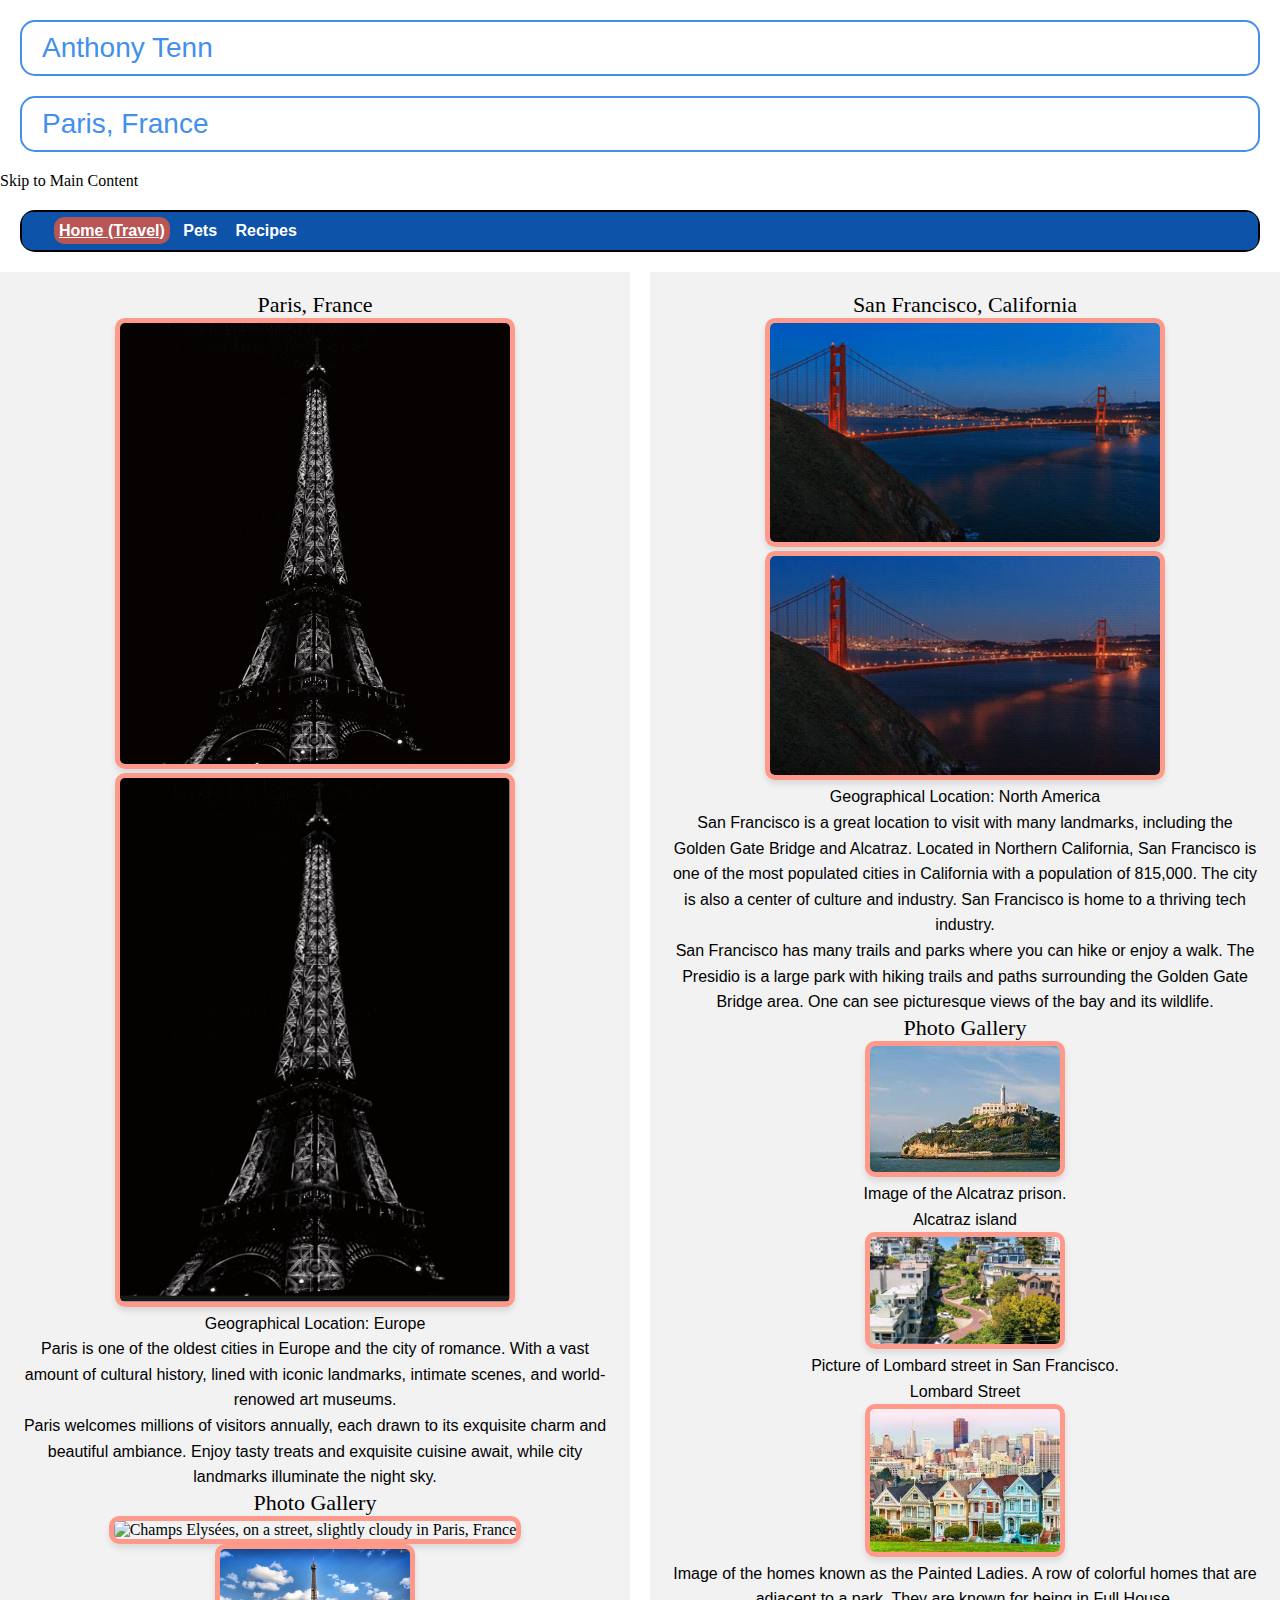
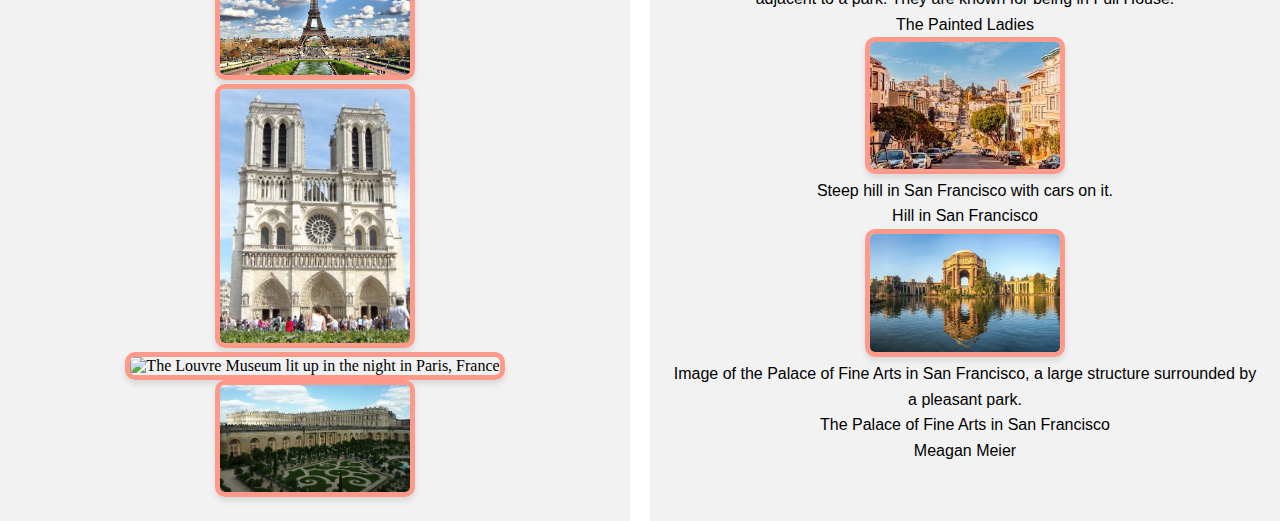
==== index.html @ 6614b9c8 "Update index.html" ====
<!DOCTYPE html>
<html lang="en">

<head>
    <meta charset="UTF-8">
    <meta http-equiv="X-UA-Compatible" content="IE=edge">
    <meta name="viewport" content="width=device-width, initial-scale=1.0">
    <title>Document</title>
    <link rel="stylesheet" href="css/reset.css">
    <link rel="stylesheet" href="css/style.css">
</head>

<body>
    <main>

        <h1>Anthony Tenn</h1>
        <h1>Paris, France</h1>
        <a href="#main" class="skip-link">Skip to Main Content</a>

        <nav>
            <div class="button-container">
                <a href="index.html" class="current">Home (Travel)</a>
                <a href="pets.html">Pets</a>
                <a href="recipes.html">Recipes</a>
            </div>
        </nav>

        <div id="main">
            <div class="grid-container">
                <div class="grid-item">
                    <h2>Paris, France</h2>
                    <img class="gif-image" src="images/paris_La_Tour_Eiffel.gif" alt="The Eiffel Tower" width="400">
                    <img id="paris_nonjif_correct2" src="images/paris_nonjif_correct2.png" alt="The Eiffel Tower nonjif"
                        width="400">
                    <p>Geographical Location: Europe</p>
                    <p>Paris is one of the oldest cities in Europe and the city of romance. With a vast amount of
                        cultural
                        history,
                        lined with iconic landmarks, intimate scenes, and world-renowed art museums.</p>
                    <p> Paris welcomes millions of visitors annually, each drawn to its exquisite charm and beautiful
                        ambiance.
                        Enjoy tasty treats and exquisite cuisine await, while city landmarks illuminate the night sky.
                    </p>

                    <h3>Photo Gallery</h3>
                    <div>
                        <img id="paris_champs_elysees" src="images/paris_champs_elysees.jpg"
                            alt="Champs Elysées, on a street, slightly cloudy in Paris, France" width="200">
                    </div>

                    <div>
                        <img id="paris_eiffel_tower" src="images/paris_eiffel_tower.jpeg"
                            alt="Eiffel tower in front of a clear blue sky, taller structure in Paris, France"
                            width="200">
                    </div>


                    <div>
                        <img id="paris_notre_dame" src="images/paris_notre_dame.jpg"
                            alt="Notre Dame Cathedral with people viewing it in front of a lightly cloudy sky in Paris, France"
                            width="200">
                    </div>


                    <div>
                        <img id="paris_louvre_gallery" src="images/paris_louvre_gallery.jpg"
                            alt="The Louvre Museum lit up in the night in Paris, France" width="200">
                    </div>


                    <div>
                        <img id="paris_palace_of_versailles" src="images/paris_palace_of_versailles.jpg"
                            alt=" Palace of Versailles with gardens in front of it on a lightly cloudy day in Paris, France"
                            width="200">
                    </div>


                </div>
                <!-- San Francisco, California -->
                <div class="grid-item">

                    <h2>San Francisco, California</h2>
                    <img class="gif-image" src="images/San_Francisco_bridge.gif" alt="Golden Gate Bridge" width="400">
                    <img src="images/San_Francisco_bridge.jpeg" alt="Golden Gate Bridge nonjif" width="400">
                    <p><strong>Geographical Location:</strong> North America</p>
                    <p>San Francisco is a great location to visit with many landmarks, including the Golden Gate Bridge
                        and
                        Alcatraz. Located in Northern California, San Francisco is one of the most populated cities in
                        California with a population of 815,000. The city is also a center of culture and industry. San
                        Francisco is home to a thriving tech industry.</p>
                    <p>San Francisco has many trails and parks where you can hike or enjoy a walk. The Presidio is a
                        large
                        park
                        with hiking trails and paths surrounding the Golden Gate Bridge area. One can see picturesque
                        views
                        of
                        the bay and its wildlife.</p>

                    <h3>Photo Gallery</h3>
                    <img src="images/San_Francisco_Alcatraz.jpeg" alt="Alcatraz Island" width="200">
                    <p>Image of the Alcatraz prison.<br>Alcatraz island</p>

                    <img src="images/San_Francisco_Lombard.jpeg" alt="Lombard Street" width="200">
                    <p>Picture of Lombard street in San Francisco.<br>Lombard Street</p>

                    <img src="images/San_Francisco_painted_ladies.jpeg" alt="Painted Ladies" width="200">
                    <p>Image of the homes known as the Painted Ladies. A row of colorful homes that are adjacent to a
                        park.
                        They
                        are known for being in Full House.<br>The Painted Ladies</p>

                    <img src="images/San_Francisco_street.jpeg" alt="Steep Hill" width="200">
                    <p>Steep hill in San Francisco with cars on it.<br>Hill in San Francisco</p>

                    <img src="images/San_Francisco_palace.jpeg" alt="Palace of Fine Arts" width="200">
                    <p>Image of the Palace of Fine Arts in San Francisco, a large structure surrounded by a pleasant
                        park.<br>The Palace of Fine Arts in San Francisco</p>

                    <p>Meagan Meier</p>
                </div>

            </div>
        </div>
    </main>
</body>

</html>
---- css/style.css ----
.skip-link {
 
    font-size: 16px;

}

@media screen and (max-width: 700px) {
    button {
        font-size: 14px;
    }

    .skip-link {
        display: none;
    }

}

@keyframes Pulsing {
    0% {
        transform: scale(1);
    }

    50% {
        transform: scale(1.1);
    }

    100% {
        transform: scale(1);
    }
}

h1 {
    font-family: Arial, Helvetica, sans-serif;
    font-size: 28px;
    color: #438fed;
    padding: 10px 20px;
    border: 2px solid #438fed;
    border-radius: 15px;
    margin: 20px 20px 20px 20px;
    transition: transform 0.3s, color 0.3s;
    animation: Pulsing 1s infinite;
}

@media (prefers-reduced-motion: reduce) {
    h1 {
        animation: none;
    }

    img.gif-image {
        display: none;
    }
}

h2,
h3 {
    font-size: 22px;
}

p {
    font-family: Arial, Helvetica, sans-serif;
    line-height: 1.6;
    font-family: Arial, Helvetica, sans-serif;
}

.button-container {
    font-family: Arial, Helvetica, sans-serif;
    background-color: #0d53a9;
    color: #fff;
    padding: 10px 30px;
    border-radius: 10px;
    font-weight: bold;

}

img {
    border: 5px solid #ff9a8b;
    border-radius: 10px;
    box-shadow: 0 4px 6px rgba(0, 0, 0, 0.1);
}

nav {
    border: 2px solid black;
    border-radius: 15px;
    margin: 20px 20px 20px 20px;

}

li {
    display: inline-block;
    margin-left: 50px;

}

nav a {
    border-color: rgb(255, 115, 0);
    padding: 5px;
    margin: 2px;
}


.current {
    background-color: #b85555;
    font-weight: bold;
    text-decoration: underline;
    border-radius: 10px;
}


.grid-container {
    display: grid;
    gap: 20px;
}


.grid-item {
    background-color: #f2f2f2;
    padding: 20px;
    text-align: center;
}


@media screen and (min-width: 701px) {

    .grid-container {
        grid-template-columns: repeat(2, 1fr);
    }

}
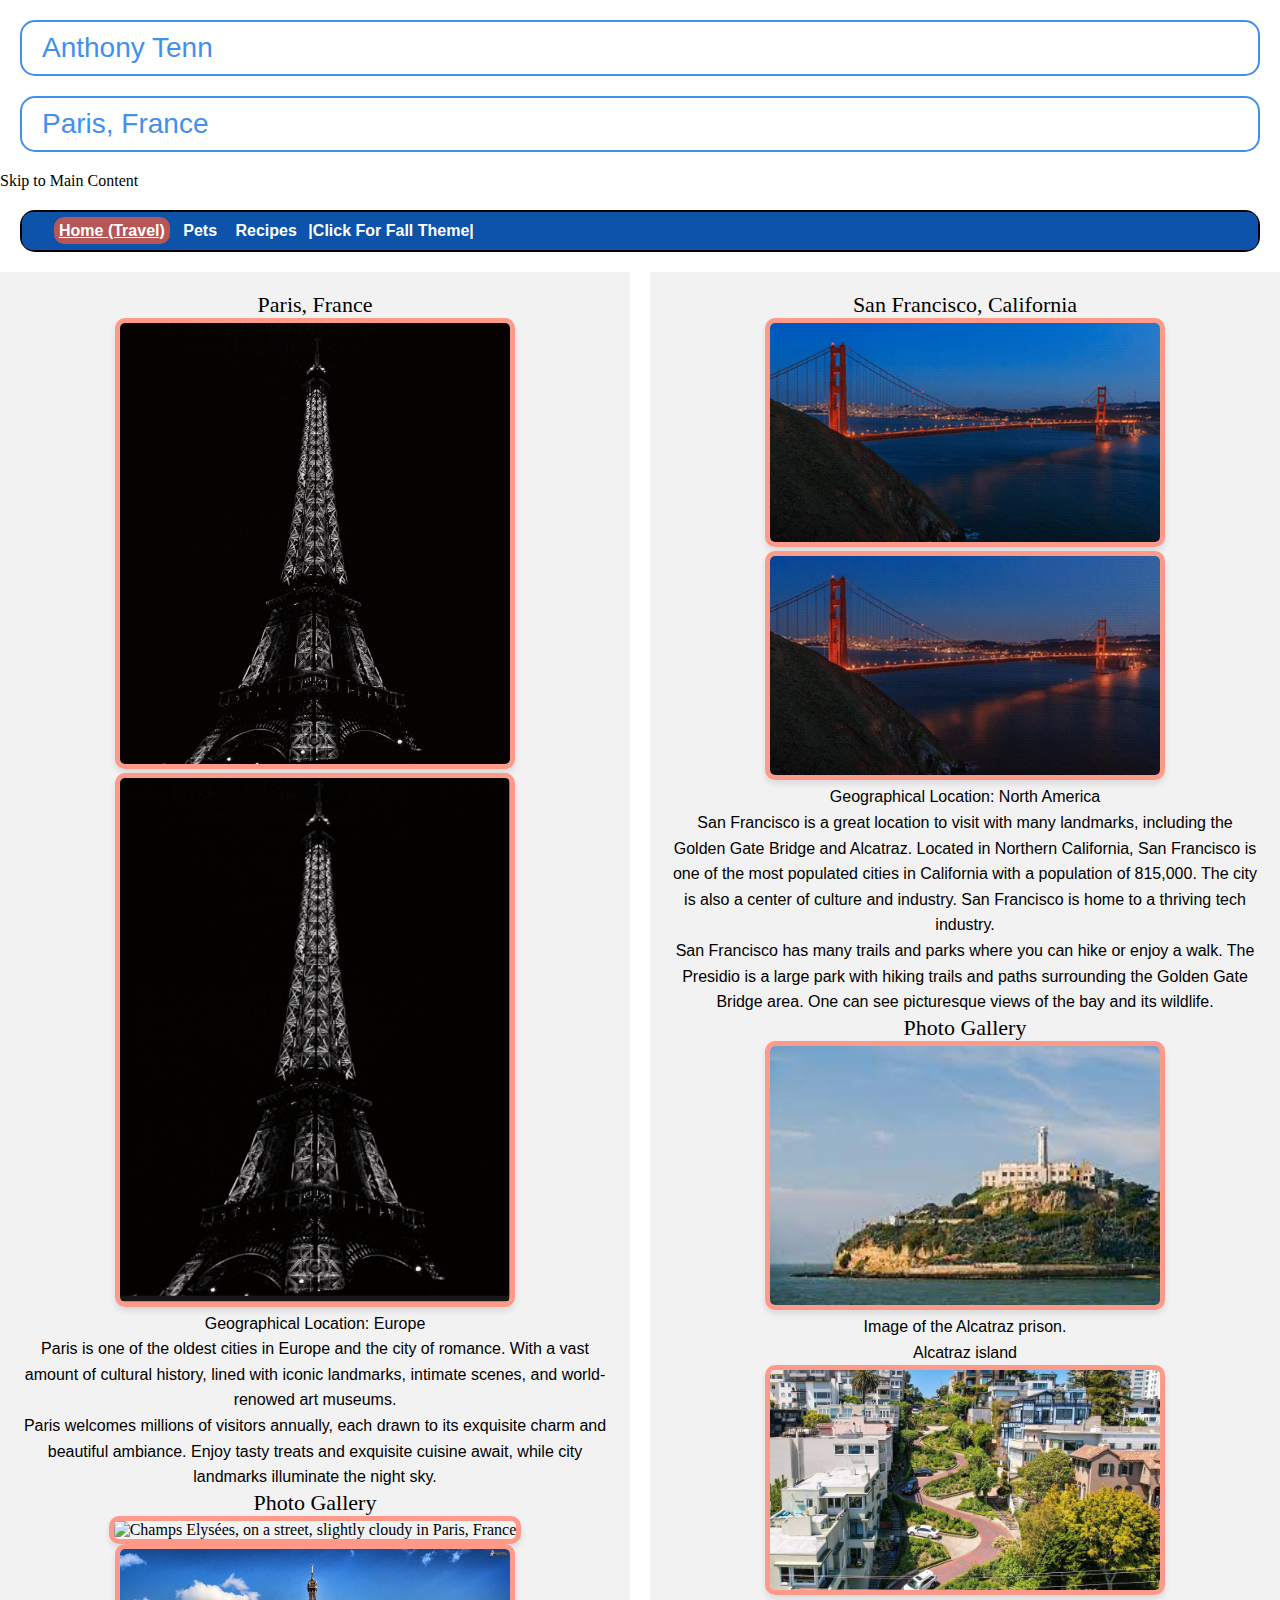
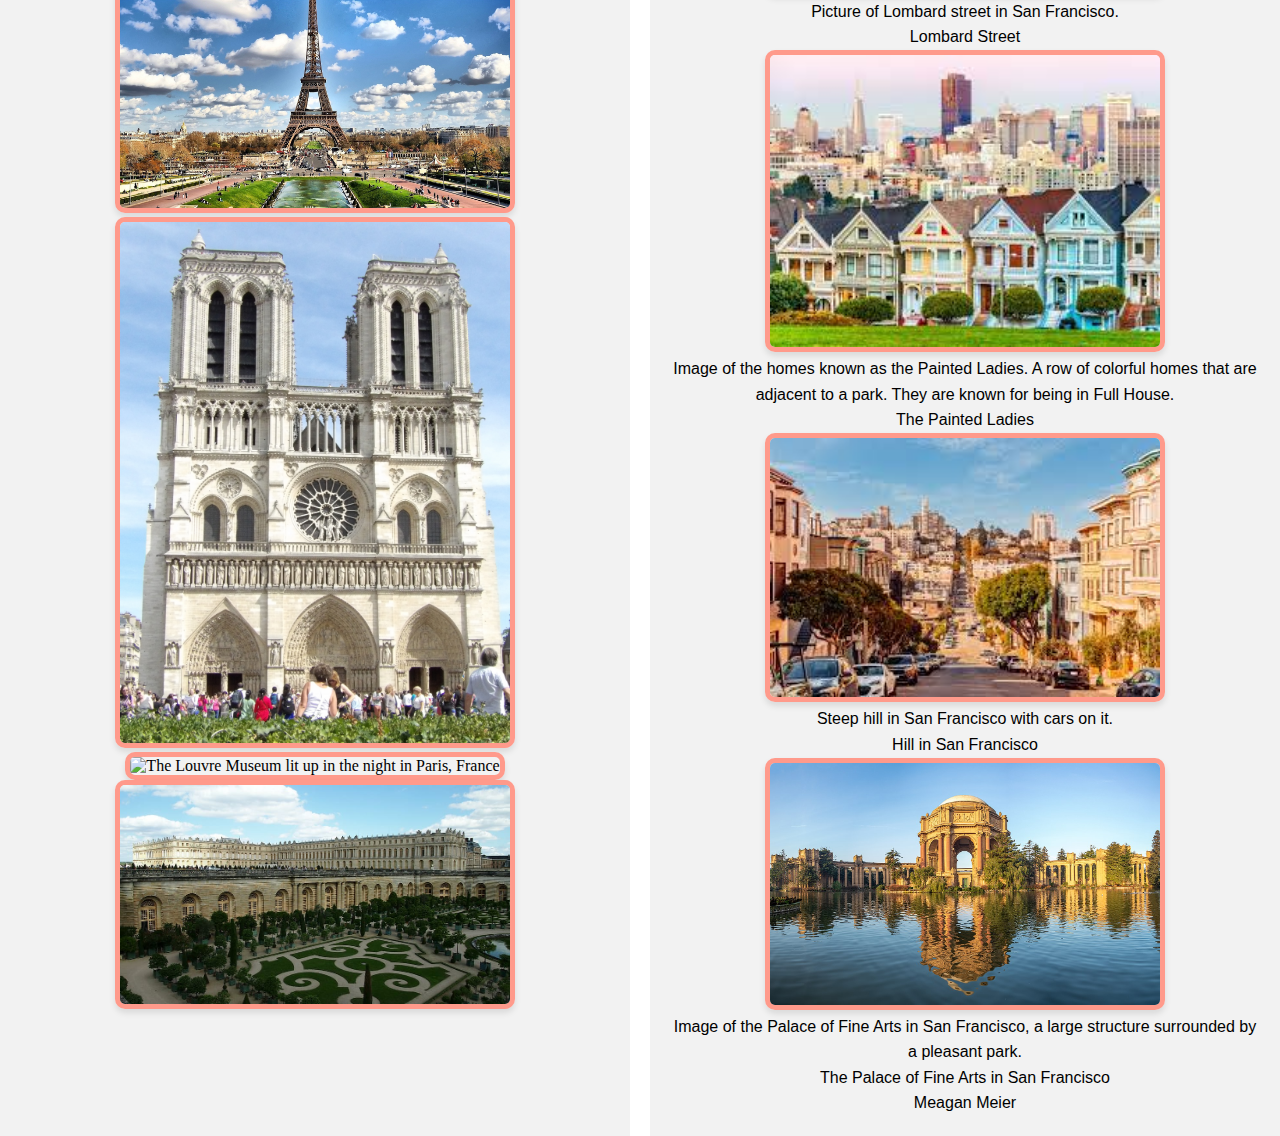
==== commit 751aaec5: "Update index.html" ====
--- a/index.html
+++ b/index.html
@@ -8,6 +8,7 @@
     <title>Document</title>
     <link rel="stylesheet" href="css/reset.css">
     <link rel="stylesheet" href="css/style.css">
+    <link rel="stylesheet" href="lightbox.css">
 </head>
 
 <body>
@@ -22,16 +23,28 @@
                 <a href="index.html" class="current">Home (Travel)</a>
                 <a href="pets.html">Pets</a>
                 <a href="recipes.html">Recipes</a>
+                <button id="colorButton">|Click For Fall Theme|</button>
+
             </div>
+
+
         </nav>
 
         <div id="main">
             <div class="grid-container">
                 <div class="grid-item">
+
                     <h2>Paris, France</h2>
-                    <img class="gif-image" src="images/paris_La_Tour_Eiffel.gif" alt="The Eiffel Tower" width="400">
-                    <img id="paris_nonjif_correct2" src="images/paris_nonjif_correct2.png" alt="The Eiffel Tower nonjif"
-                        width="400">
+                    <a href="images/paris_La_Tour_Eiffel.gif" data-lightbox="pics" data-title="The Eiffel Tower">
+                        <img class="gif-image" src="images/paris_La_Tour_Eiffel.gif" alt="The Eiffel Tower" width="400">
+                    </a>
+
+
+                    <a href="images/paris_nonjif_correct2.png" data-lightbox="pics"
+                        data-title="The Eiffel Tower Nonjif">
+                        <img id="paris_nonjif_correct2" src="images/paris_nonjif_correct2.png"
+                            alt="The Eiffel Tower Nonjif" width="400">
+                    </a>
                     <p>Geographical Location: Europe</p>
                     <p>Paris is one of the oldest cities in Europe and the city of romance. With a vast amount of
                         cultural
@@ -43,45 +56,66 @@
                     </p>
 
                     <h3>Photo Gallery</h3>
-                    <div>
+
+                    <a href="images/paris_champs_elysees.jpg" data-lightbox="pics"
+                        data-title="Champs Elysées, on a street, slightly cloudy in Paris, France">
                         <img id="paris_champs_elysees" src="images/paris_champs_elysees.jpg"
-                            alt="Champs Elysées, on a street, slightly cloudy in Paris, France" width="200">
-                    </div>
+                            alt="Champs Elysées, on a street, slightly cloudy in Paris, France" width="400">
+                    </a>
 
-                    <div>
+
+                    <a href="images/paris_eiffel_tower.jpeg" data-lightbox="pics"
+                        data-title="Eiffel tower in front of a clear blue sky, taller structure in Paris, France">
                         <img id="paris_eiffel_tower" src="images/paris_eiffel_tower.jpeg"
                             alt="Eiffel tower in front of a clear blue sky, taller structure in Paris, France"
-                            width="200">
-                    </div>
+                            width="400">
+                    </a>
 
 
-                    <div>
+
+
+                    <a href="images/paris_notre_dame.jpg" data-lightbox="pics"
+                        data-title="Notre Dame Cathedral with people viewing it in front of a lightly cloudy sky in Paris, France">
                         <img id="paris_notre_dame" src="images/paris_notre_dame.jpg"
                             alt="Notre Dame Cathedral with people viewing it in front of a lightly cloudy sky in Paris, France"
-                            width="200">
-                    </div>
+                            width="400">
+                    </a>
 
 
-                    <div>
-                        <img id="paris_louvre_gallery" src="images/paris_louvre_gallery.jpg"
-                            alt="The Louvre Museum lit up in the night in Paris, France" width="200">
-                    </div>
 
 
-                    <div>
+                    <a href="images/paris_louvre_gallery.jpg" data-lightbox="pics"
+                        data-title="The Louvre Museum lit up in the night in Paris, France">
+                        <img id="paris_louvre_gallery" src="images/paris_louvre_gallery.jpg"
+                            alt="The Louvre Museum lit up in the night in Paris, France" width="400">
+                    </a>
+
+
+
+
+                    <a href="images/paris_palace_of_versailles.jpg" data-lightbox="pics"
+                        data-title="Palace of Versailles with gardens in front of it on a lightly cloudy day in Paris, France">
                         <img id="paris_palace_of_versailles" src="images/paris_palace_of_versailles.jpg"
                             alt=" Palace of Versailles with gardens in front of it on a lightly cloudy day in Paris, France"
-                            width="200">
-                    </div>
-
+                            width="400">
+                    </a>
 
                 </div>
                 <!-- San Francisco, California -->
                 <div class="grid-item">
 
                     <h2>San Francisco, California</h2>
-                    <img class="gif-image" src="images/San_Francisco_bridge.gif" alt="Golden Gate Bridge" width="400">
-                    <img src="images/San_Francisco_bridge.jpeg" alt="Golden Gate Bridge nonjif" width="400">
+
+                    <a href="images/San_Francisco_bridge.gif" data-lightbox="pics" data-title="Golden Gate Bridge">
+                        <img class="gif-image" src="images/San_Francisco_bridge.gif" alt="Golden Gate Bridge"
+                            width="400">
+                    </a>
+
+
+                    <a href="images/San_Francisco_bridge.jpeg" data-lightbox="pics"
+                        data-title="Golden Gate Bridge nonjif">
+                        <img src="images/San_Francisco_bridge.jpeg" alt="Golden Gate Bridge nonjif" width="400">
+                    </a>
                     <p><strong>Geographical Location:</strong> North America</p>
                     <p>San Francisco is a great location to visit with many landmarks, including the Golden Gate Bridge
                         and
@@ -97,22 +131,38 @@
                         the bay and its wildlife.</p>
 
                     <h3>Photo Gallery</h3>
-                    <img src="images/San_Francisco_Alcatraz.jpeg" alt="Alcatraz Island" width="200">
+
+
+                    <a href="images/San_Francisco_Alcatraz.jpeg" data-lightbox="pics" data-title="Alcatraz Island">
+                        <img src="images/San_Francisco_Alcatraz.jpeg" alt="Alcatraz Island" width="400">
+                    </a>
+
                     <p>Image of the Alcatraz prison.<br>Alcatraz island</p>
 
-                    <img src="images/San_Francisco_Lombard.jpeg" alt="Lombard Street" width="200">
+
+                    <a href="images/San_Francisco_Lombard.jpeg" data-lightbox="pics" data-title="Lombard Street">
+                        <img src="images/San_Francisco_Lombard.jpeg" alt="Lombard Street" width="400">
+                    </a>
                     <p>Picture of Lombard street in San Francisco.<br>Lombard Street</p>
 
-                    <img src="images/San_Francisco_painted_ladies.jpeg" alt="Painted Ladies" width="200">
+                    <a href="images/San_Francisco_painted_ladies.jpeg" data-lightbox="pics" data-title="Painted Ladies">
+                        <img src="images/San_Francisco_painted_ladies.jpeg" alt="Painted Ladies" width="400">
+                    </a>
                     <p>Image of the homes known as the Painted Ladies. A row of colorful homes that are adjacent to a
                         park.
                         They
                         are known for being in Full House.<br>The Painted Ladies</p>
 
-                    <img src="images/San_Francisco_street.jpeg" alt="Steep Hill" width="200">
+                    <a href="images/San_Francisco_street.jpeg" data-lightbox="pics" data-title="Steep Hill">
+                        <img src="images/San_Francisco_street.jpeg" alt="Steep Hill" width="400">
+                    </a>
+
                     <p>Steep hill in San Francisco with cars on it.<br>Hill in San Francisco</p>
 
-                    <img src="images/San_Francisco_palace.jpeg" alt="Palace of Fine Arts" width="200">
+                    <a href="images/San_Francisco_palace.jpeg" data-lightbox="pics" data-title="Palace of Fine Arts">
+                        <img src="images/San_Francisco_palace.jpeg" alt="Palace of Fine Arts" width="400">
+                    </a>
+
                     <p>Image of the Palace of Fine Arts in San Francisco, a large structure surrounded by a pleasant
                         park.<br>The Palace of Fine Arts in San Francisco</p>
 
@@ -122,6 +172,9 @@
             </div>
         </div>
     </main>
+    <script src="lightbox-plus-jquery.js"></script>
+    <script src="gallery.js"></script>
+
 </body>
 
 </html>
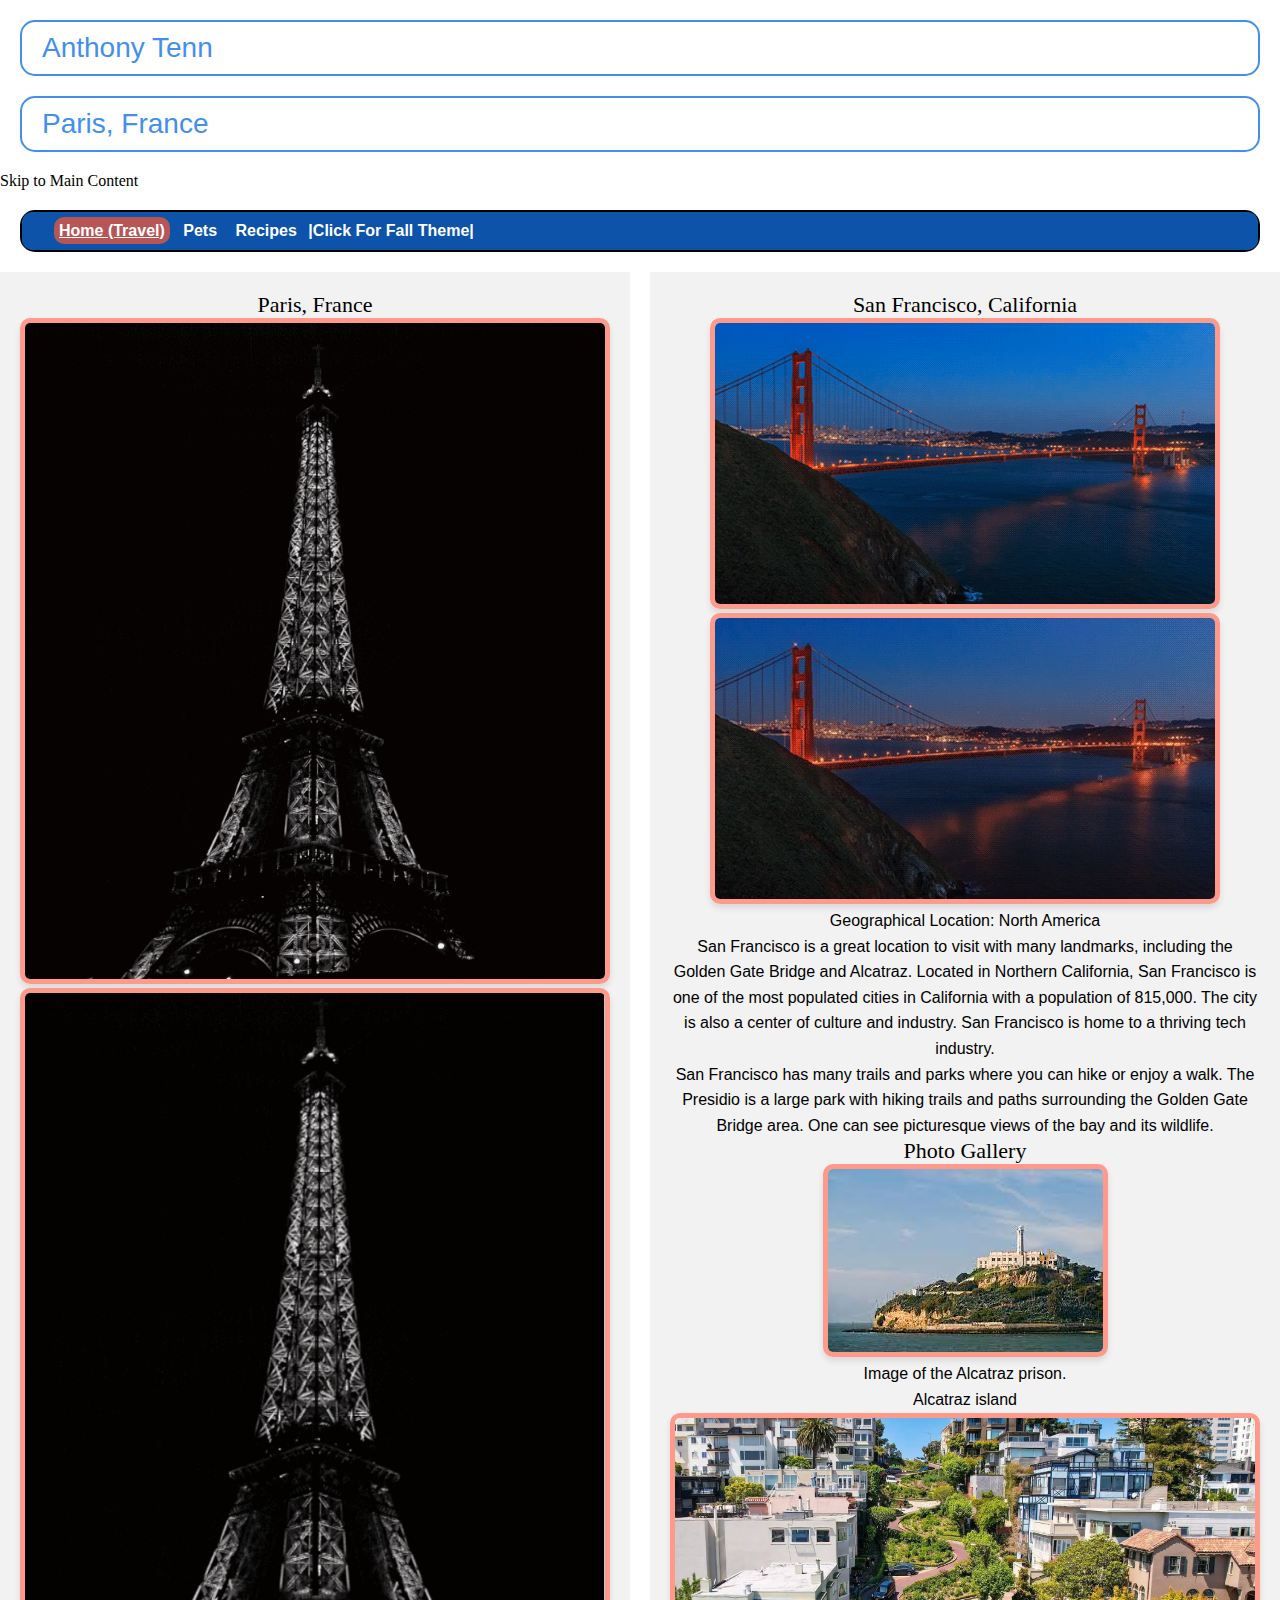
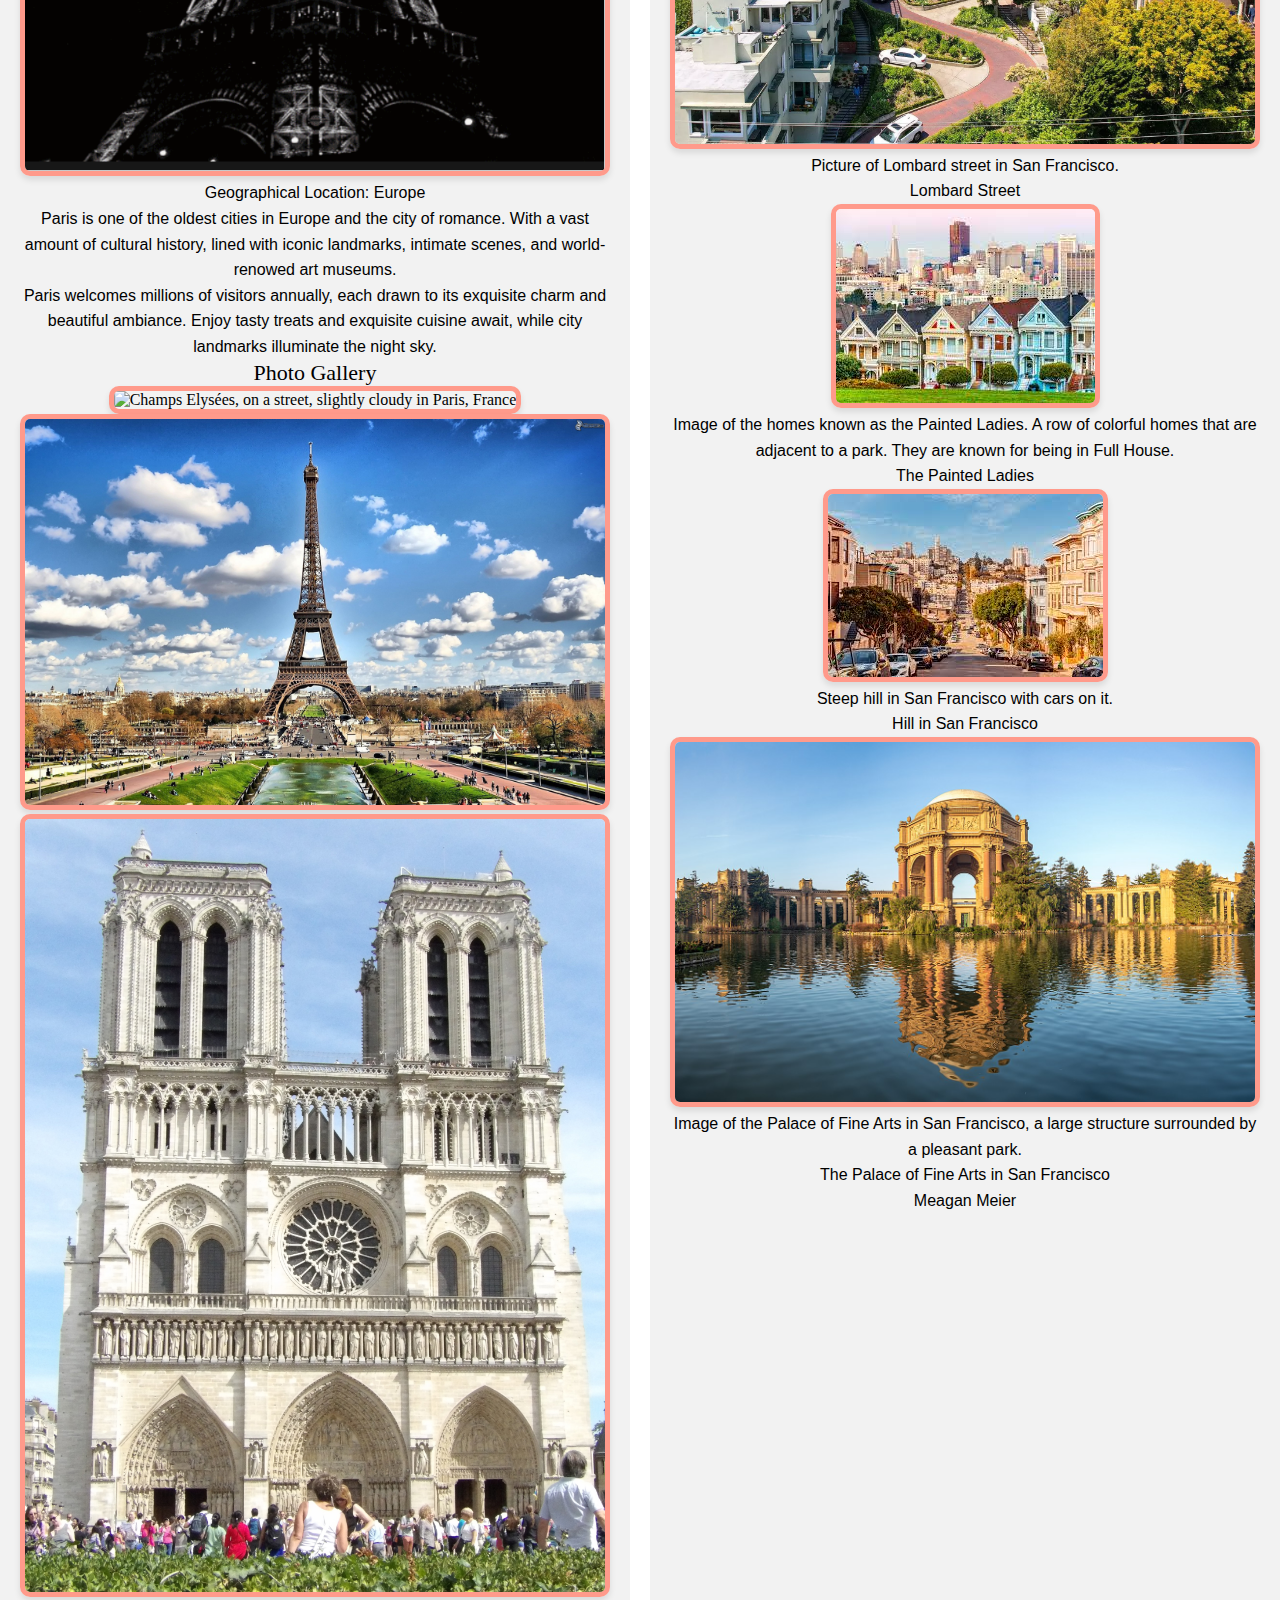
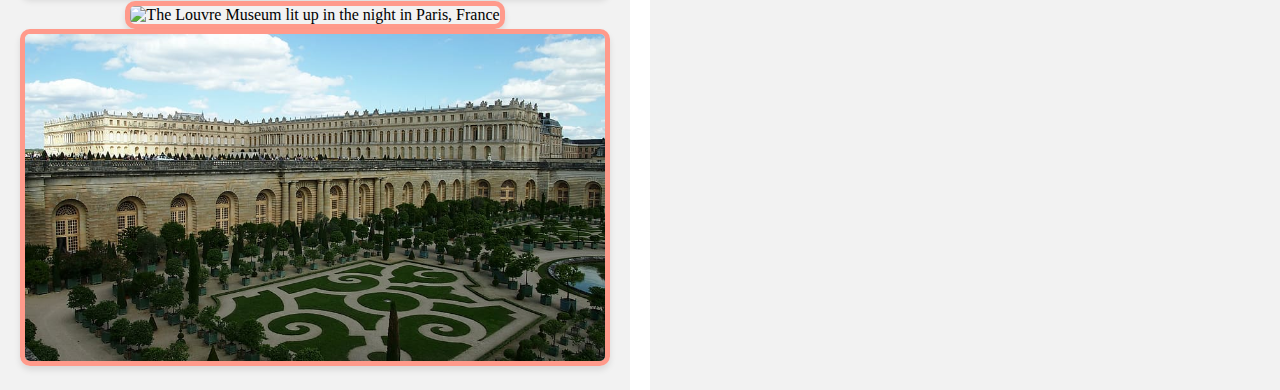
==== commit 22dfb699: "Update index.html" ====
--- a/index.html
+++ b/index.html
@@ -36,14 +36,14 @@
 
                     <h2>Paris, France</h2>
                     <a href="images/paris_La_Tour_Eiffel.gif" data-lightbox="pics" data-title="The Eiffel Tower">
-                        <img class="gif-image" src="images/paris_La_Tour_Eiffel.gif" alt="The Eiffel Tower" width="400">
+                        <img class="gif-image" src="images/paris_La_Tour_Eiffel.gif" alt="The Eiffel Tower">
                     </a>
 
 
-                    <a href="images/paris_nonjif_correct2.png" data-lightbox="pics"
-                        data-title="The Eiffel Tower Nonjif">
-                        <img id="paris_nonjif_correct2" src="images/paris_nonjif_correct2.png"
-                            alt="The Eiffel Tower Nonjif" width="400">
+                    <a href="images/paris_nonjif_correct2.png" data-lightbox="pics" data-title="The Eiffel Tower Nonjif"
+                        aria-label="View the Eiffel Tower image">
+                        <img id="paris_eiffel_tower_nongif" img class="nongif-image"
+                            src="images/paris_nonjif_correct2.png" alt="The Eiffel Tower Nonjif">
                     </a>
                     <p>Geographical Location: Europe</p>
                     <p>Paris is one of the oldest cities in Europe and the city of romance. With a vast amount of
@@ -60,15 +60,14 @@
                     <a href="images/paris_champs_elysees.jpg" data-lightbox="pics"
                         data-title="Champs Elysées, on a street, slightly cloudy in Paris, France">
                         <img id="paris_champs_elysees" src="images/paris_champs_elysees.jpg"
-                            alt="Champs Elysées, on a street, slightly cloudy in Paris, France" width="400">
+                            alt="Champs Elysées, on a street, slightly cloudy in Paris, France">
                     </a>
 
 
                     <a href="images/paris_eiffel_tower.jpeg" data-lightbox="pics"
                         data-title="Eiffel tower in front of a clear blue sky, taller structure in Paris, France">
                         <img id="paris_eiffel_tower" src="images/paris_eiffel_tower.jpeg"
-                            alt="Eiffel tower in front of a clear blue sky, taller structure in Paris, France"
-                            width="400">
+                            alt="Eiffel tower in front of a clear blue sky, taller structure in Paris, France">
                     </a>
 
 
@@ -77,8 +76,7 @@
                     <a href="images/paris_notre_dame.jpg" data-lightbox="pics"
                         data-title="Notre Dame Cathedral with people viewing it in front of a lightly cloudy sky in Paris, France">
                         <img id="paris_notre_dame" src="images/paris_notre_dame.jpg"
-                            alt="Notre Dame Cathedral with people viewing it in front of a lightly cloudy sky in Paris, France"
-                            width="400">
+                            alt="Notre Dame Cathedral with people viewing it in front of a lightly cloudy sky in Paris, France">
                     </a>
 
 
@@ -87,7 +85,7 @@
                     <a href="images/paris_louvre_gallery.jpg" data-lightbox="pics"
                         data-title="The Louvre Museum lit up in the night in Paris, France">
                         <img id="paris_louvre_gallery" src="images/paris_louvre_gallery.jpg"
-                            alt="The Louvre Museum lit up in the night in Paris, France" width="400">
+                            alt="The Louvre Museum lit up in the night in Paris, France">
                     </a>
 
 
@@ -96,8 +94,7 @@
                     <a href="images/paris_palace_of_versailles.jpg" data-lightbox="pics"
                         data-title="Palace of Versailles with gardens in front of it on a lightly cloudy day in Paris, France">
                         <img id="paris_palace_of_versailles" src="images/paris_palace_of_versailles.jpg"
-                            alt=" Palace of Versailles with gardens in front of it on a lightly cloudy day in Paris, France"
-                            width="400">
+                            alt=" Palace of Versailles with gardens in front of it on a lightly cloudy day in Paris, France">
                     </a>
 
                 </div>
@@ -107,15 +104,16 @@
                     <h2>San Francisco, California</h2>
 
                     <a href="images/San_Francisco_bridge.gif" data-lightbox="pics" data-title="Golden Gate Bridge">
-                        <img class="gif-image" src="images/San_Francisco_bridge.gif" alt="Golden Gate Bridge"
-                            width="400">
+                        <img class="gif-image" src="images/San_Francisco_bridge.gif" alt="Golden Gate Bridge">
                     </a>
 
 
                     <a href="images/San_Francisco_bridge.jpeg" data-lightbox="pics"
-                        data-title="Golden Gate Bridge nonjif">
-                        <img src="images/San_Francisco_bridge.jpeg" alt="Golden Gate Bridge nonjif" width="400">
+                        data-title="Golden Gate Bridge nonjif" aria-label="View the Golden Gate Bridge image">
+                        <img class="nongif-image" src="images/San_Francisco_bridge.jpeg"
+                            alt="Golden Gate Bridge nonjif">
                     </a>
+
                     <p><strong>Geographical Location:</strong> North America</p>
                     <p>San Francisco is a great location to visit with many landmarks, including the Golden Gate Bridge
                         and
@@ -134,19 +132,19 @@
 
 
                     <a href="images/San_Francisco_Alcatraz.jpeg" data-lightbox="pics" data-title="Alcatraz Island">
-                        <img src="images/San_Francisco_Alcatraz.jpeg" alt="Alcatraz Island" width="400">
+                        <img src="images/San_Francisco_Alcatraz.jpeg" alt="Alcatraz Island">
                     </a>
 
                     <p>Image of the Alcatraz prison.<br>Alcatraz island</p>
 
 
                     <a href="images/San_Francisco_Lombard.jpeg" data-lightbox="pics" data-title="Lombard Street">
-                        <img src="images/San_Francisco_Lombard.jpeg" alt="Lombard Street" width="400">
+                        <img src="images/San_Francisco_Lombard.jpeg" alt="Lombard Street">
                     </a>
                     <p>Picture of Lombard street in San Francisco.<br>Lombard Street</p>
 
                     <a href="images/San_Francisco_painted_ladies.jpeg" data-lightbox="pics" data-title="Painted Ladies">
-                        <img src="images/San_Francisco_painted_ladies.jpeg" alt="Painted Ladies" width="400">
+                        <img src="images/San_Francisco_painted_ladies.jpeg" alt="Painted Ladies">
                     </a>
                     <p>Image of the homes known as the Painted Ladies. A row of colorful homes that are adjacent to a
                         park.
@@ -154,13 +152,13 @@
                         are known for being in Full House.<br>The Painted Ladies</p>
 
                     <a href="images/San_Francisco_street.jpeg" data-lightbox="pics" data-title="Steep Hill">
-                        <img src="images/San_Francisco_street.jpeg" alt="Steep Hill" width="400">
+                        <img src="images/San_Francisco_street.jpeg" alt="Steep Hill">
                     </a>
 
                     <p>Steep hill in San Francisco with cars on it.<br>Hill in San Francisco</p>
 
                     <a href="images/San_Francisco_palace.jpeg" data-lightbox="pics" data-title="Palace of Fine Arts">
-                        <img src="images/San_Francisco_palace.jpeg" alt="Palace of Fine Arts" width="400">
+                        <img src="images/San_Francisco_palace.jpeg" alt="Palace of Fine Arts">
                     </a>
 
                     <p>Image of the Palace of Fine Arts in San Francisco, a large structure surrounded by a pleasant
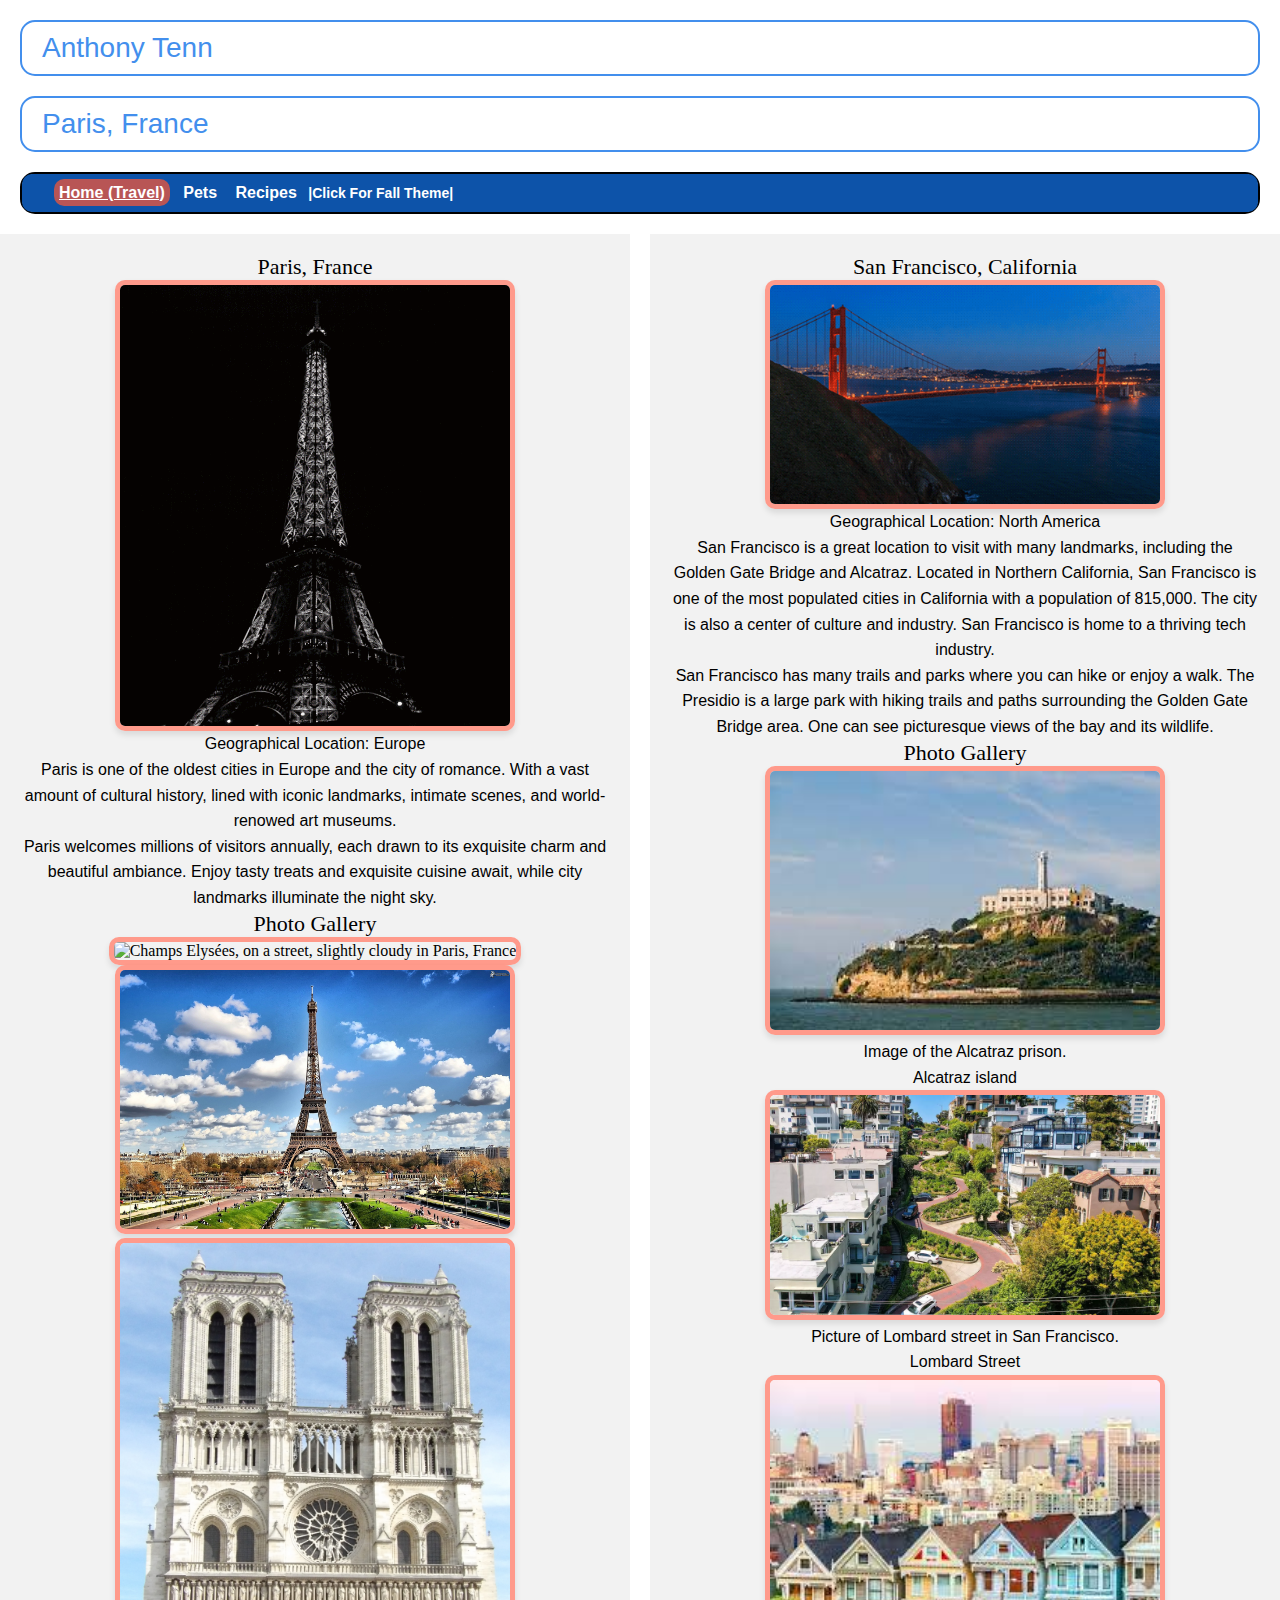
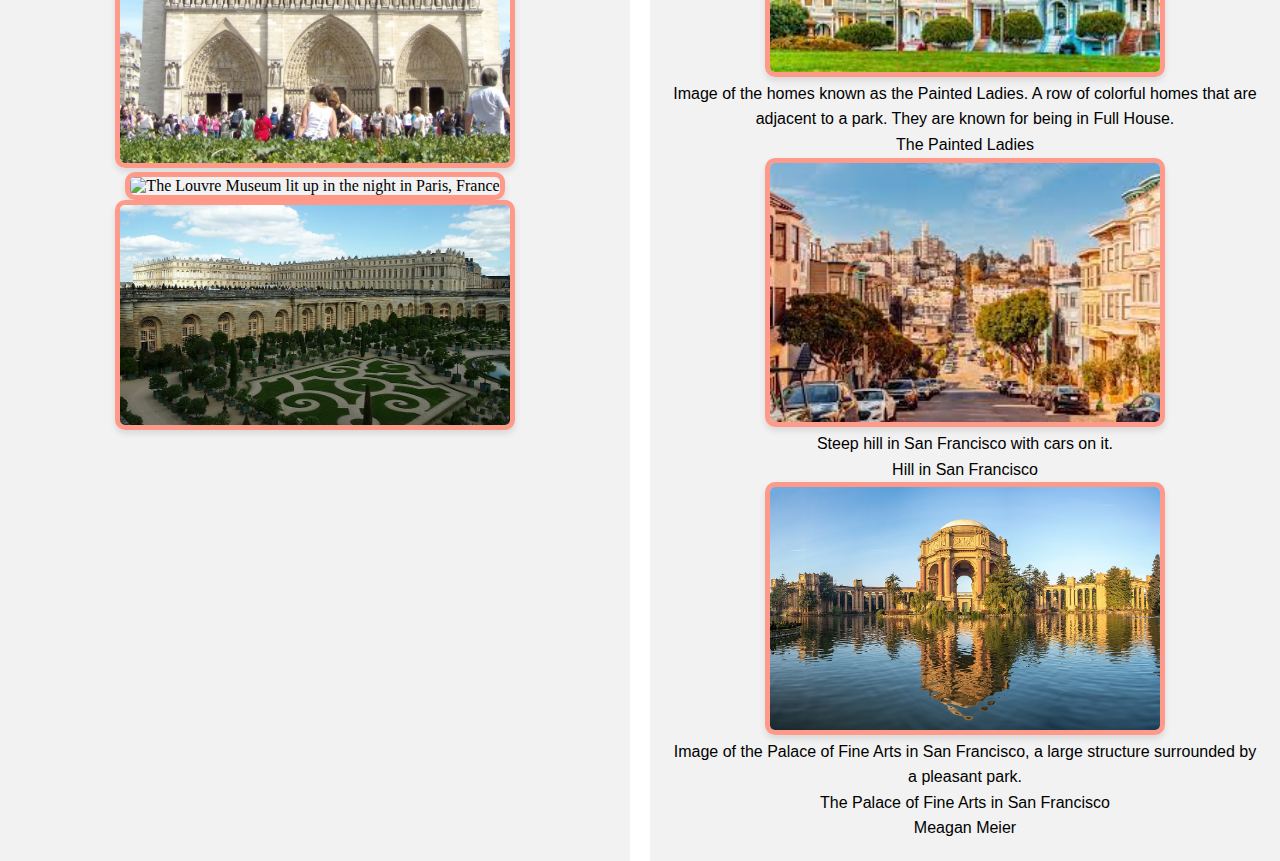
==== commit 67d26ba7: "Update index.html" ====
--- a/index.html
+++ b/index.html
@@ -42,7 +42,7 @@
 
                     <a href="images/paris_nonjif_correct2.png" data-lightbox="pics" data-title="The Eiffel Tower Nonjif"
                         aria-label="View the Eiffel Tower image">
-                        <img id="paris_eiffel_tower_nongif" img class="nongif-image"
+                        <img class="nongif-image"
                             src="images/paris_nonjif_correct2.png" alt="The Eiffel Tower Nonjif">
                     </a>
                     <p>Geographical Location: Europe</p>
--- a/css/style.css
+++ b/css/style.css
@@ -1,18 +1,58 @@
 .skip-link {
- 
+
     font-size: 16px;
 
 }
 
-@media screen and (max-width: 700px) {
-    button {
-        font-size: 14px;
-    }
-
-    .skip-link {
-        display: none;
-    }
-
+
+button {
+    font-size: 14px;
+}
+
+.skip-link {
+    display: none;
+}
+
+
+
+/*tablet view */
+@media screen and (min-width: 701px) and (max-width: 1200px) {
+    h1 {
+        font-size: 25px;
+    }
+
+    h2,
+    h3 {
+        font-size: 22px;
+    }
+
+    .grid-container {
+        display: grid;
+        grid-template-columns: repeat(2, 1fr);
+
+        gap: 22px;
+    }
+
+    .grid-item {
+        padding: 10px;
+
+        opacity: 0;
+        animation: fade 1.6s ease-in-out forwards;
+
+    }
+
+}
+
+@keyframes fade {
+    0% {
+        opacity: 0;
+        transform: translateY(19px);
+    }
+
+    100% {
+        opacity: 1;
+        transform: translateY(0);
+    }
 }
 
 @keyframes Pulsing {
@@ -41,15 +81,6 @@
     animation: Pulsing 1s infinite;
 }
 
-@media (prefers-reduced-motion: reduce) {
-    h1 {
-        animation: none;
-    }
-
-    img.gif-image {
-        display: none;
-    }
-}
 
 h2,
 h3 {
@@ -72,10 +103,49 @@
 
 }
 
+@media (prefers-reduced-motion: reduce) {
+    img.gif-image {
+        display: none;
+        margin: 0 auto;
+    }
+
+    img.nongif-image {
+        display: block;
+        margin: 0 auto;
+    }
+
+
+}
+
+@media not (prefers-reduced-motion: reduce) {
+    img.gif-image {
+        display: block;
+        text-align: center;
+
+        margin: 0 auto;
+
+    }
+
+    img.nongif-image {
+        display: none;
+        text-align: center;
+
+        margin: 0 auto;
+
+    }
+
+}
+
 img {
     border: 5px solid #ff9a8b;
     border-radius: 10px;
     box-shadow: 0 4px 6px rgba(0, 0, 0, 0.1);
+    width: 400px;
+}
+
+img:hover {
+    transform: scale(1.09);
+    transition: transform 0.25s ease;
 }
 
 nav {
@@ -84,6 +154,9 @@
     margin: 20px 20px 20px 20px;
 
 }
+
+
+
 
 li {
     display: inline-block;
@@ -119,10 +192,18 @@
 }
 
 
-@media screen and (min-width: 701px) {
+
+@media screen and (min-width: 1201px) {
 
     .grid-container {
         grid-template-columns: repeat(2, 1fr);
     }
 
-}
+    .button-container {
+        background-image: url('../images/nav_back1.png');
+        background-size: cover;
+
+        background-position: center;
+
+    }
+}
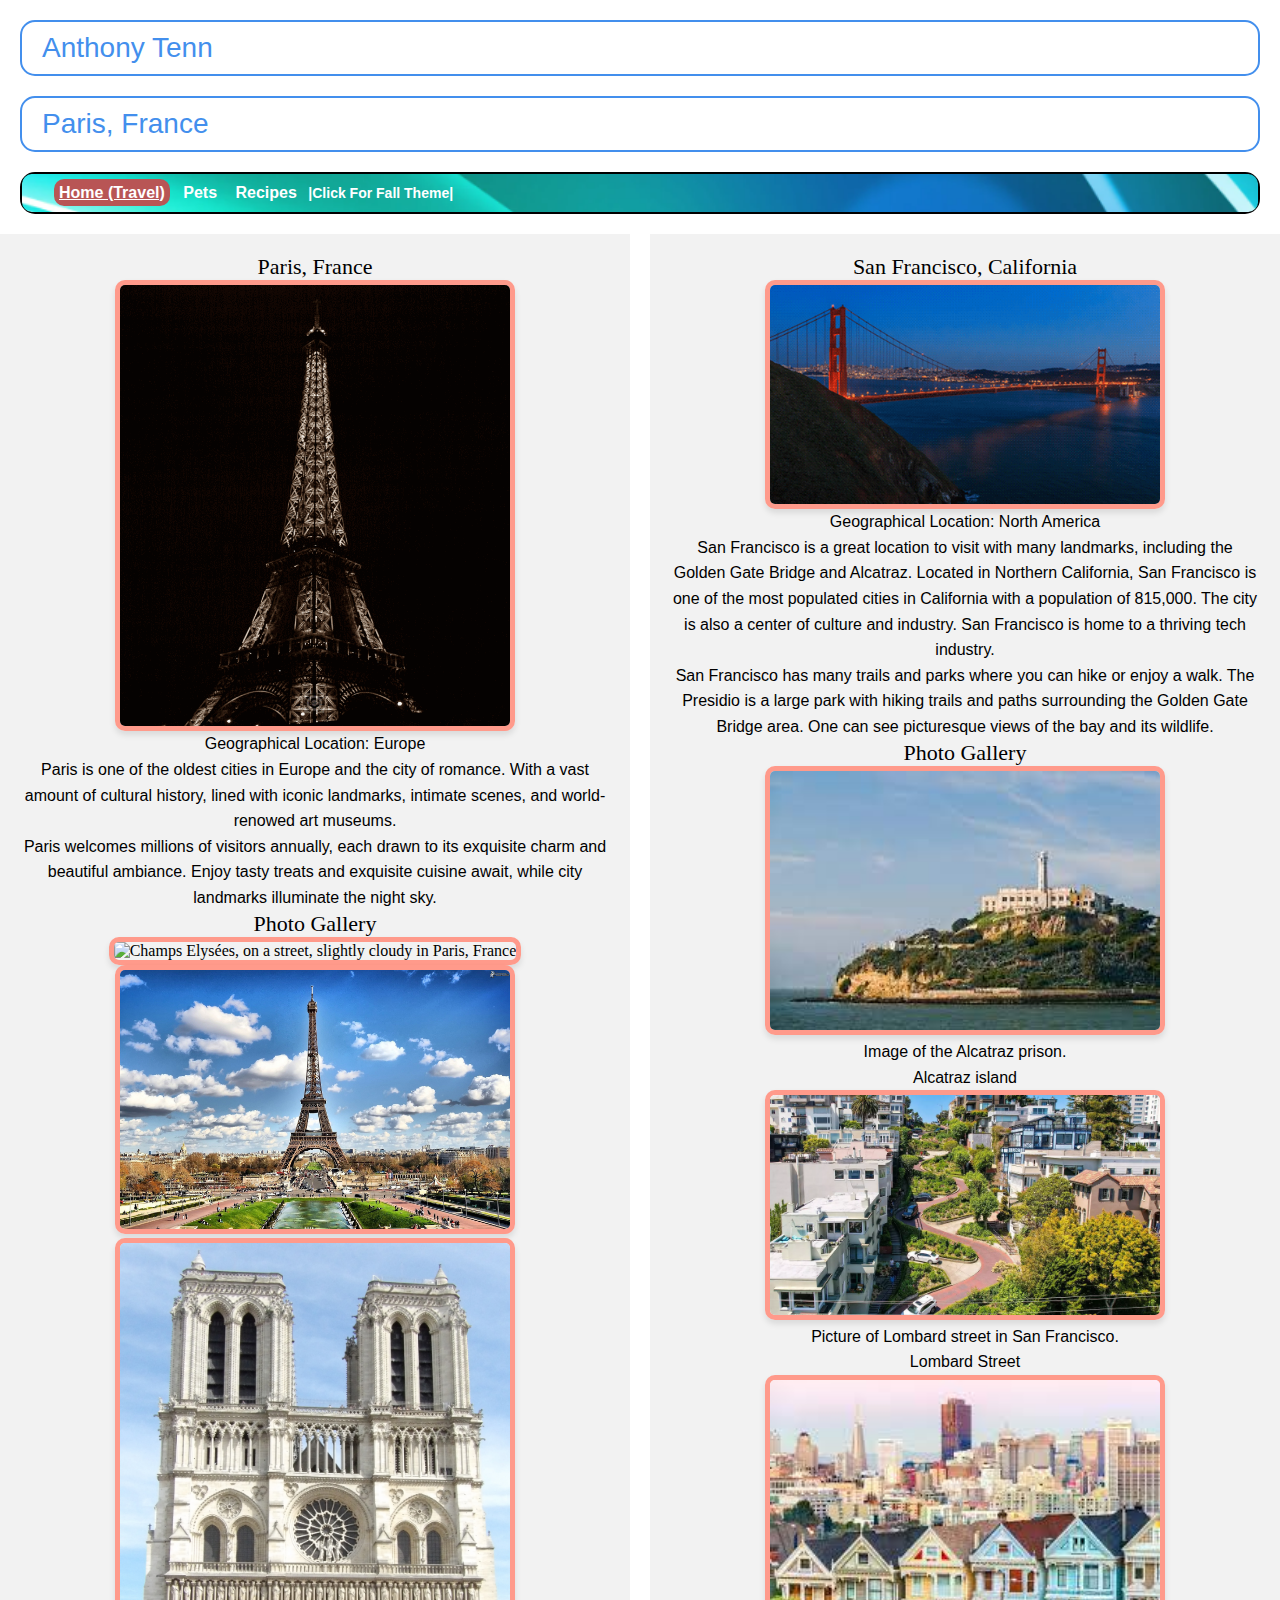
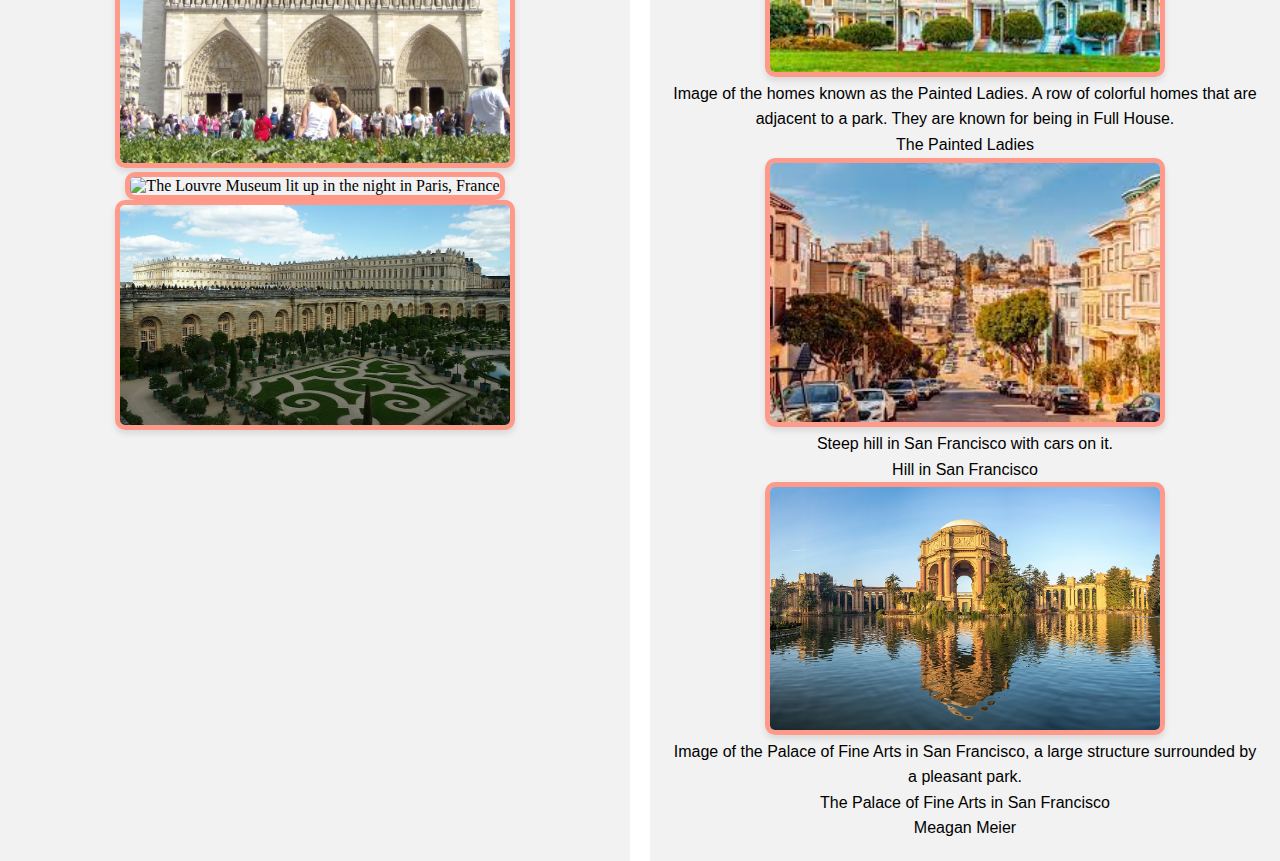
==== commit 8a0a52d3: "Update index.html" ====
--- a/index.html
+++ b/index.html
@@ -9,6 +9,7 @@
     <link rel="stylesheet" href="css/reset.css">
     <link rel="stylesheet" href="css/style.css">
     <link rel="stylesheet" href="lightbox.css">
+    <link rel="stylesheet" href="https://fonts.googleapis.com/css?family=Brawler">
 </head>
 
 <body>
@@ -42,8 +43,7 @@
 
                     <a href="images/paris_nonjif_correct2.png" data-lightbox="pics" data-title="The Eiffel Tower Nonjif"
                         aria-label="View the Eiffel Tower image">
-                        <img class="nongif-image"
-                            src="images/paris_nonjif_correct2.png" alt="The Eiffel Tower Nonjif">
+                        <img class="nongif-image" src="images/paris_nonjif_correct2.png" alt="The Eiffel Tower Nonjif">
                     </a>
                     <p>Geographical Location: Europe</p>
                     <p>Paris is one of the oldest cities in Europe and the city of romance. With a vast amount of
--- a/css/style.css
+++ b/css/style.css
@@ -1,17 +1,19 @@
 .skip-link {
-
-    font-size: 16px;
-
-}
-
+    position: absolute;
+    top: -500px;
+}
+
+.skip-link:focus {
+    top: 10px;
+    font-size: 20px;
+    position: relative;
+    padding: 20px;
+}
 
 button {
     font-size: 14px;
 }
 
-.skip-link {
-    display: none;
-}
 
 
 
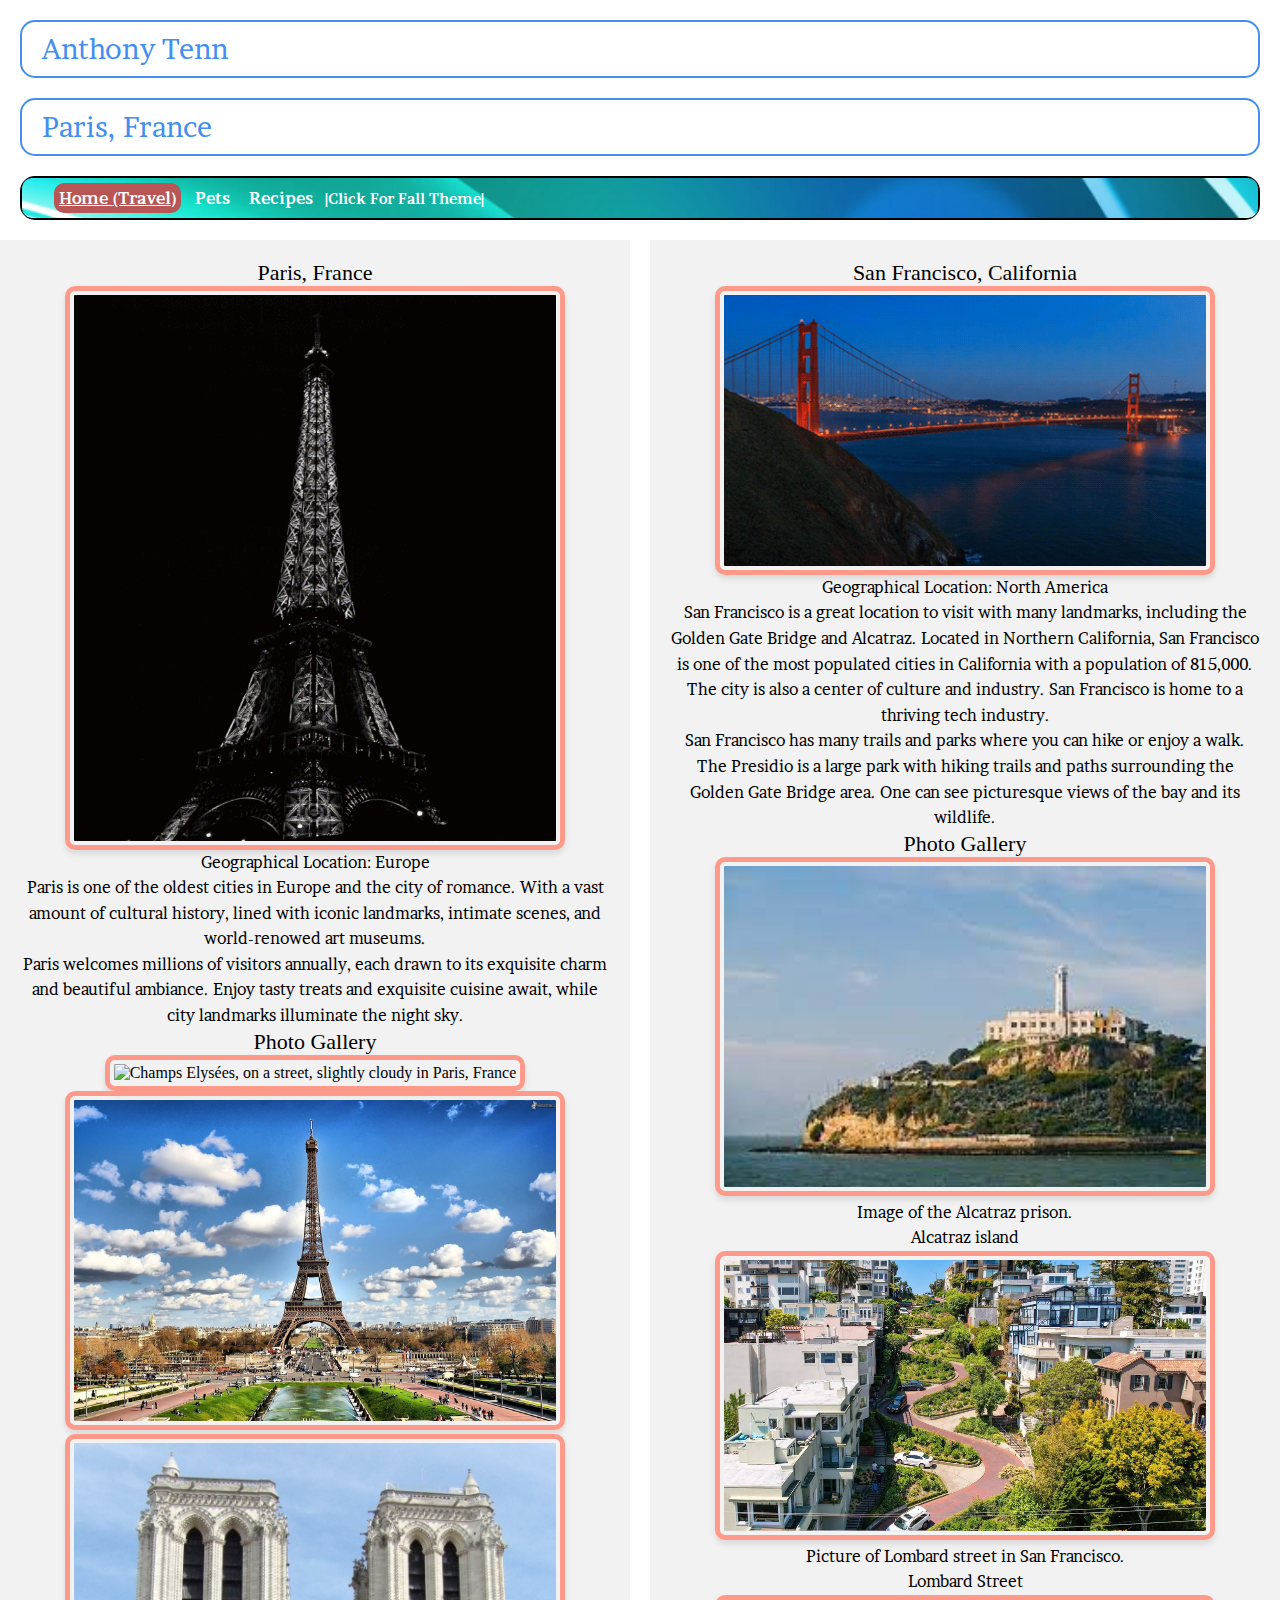
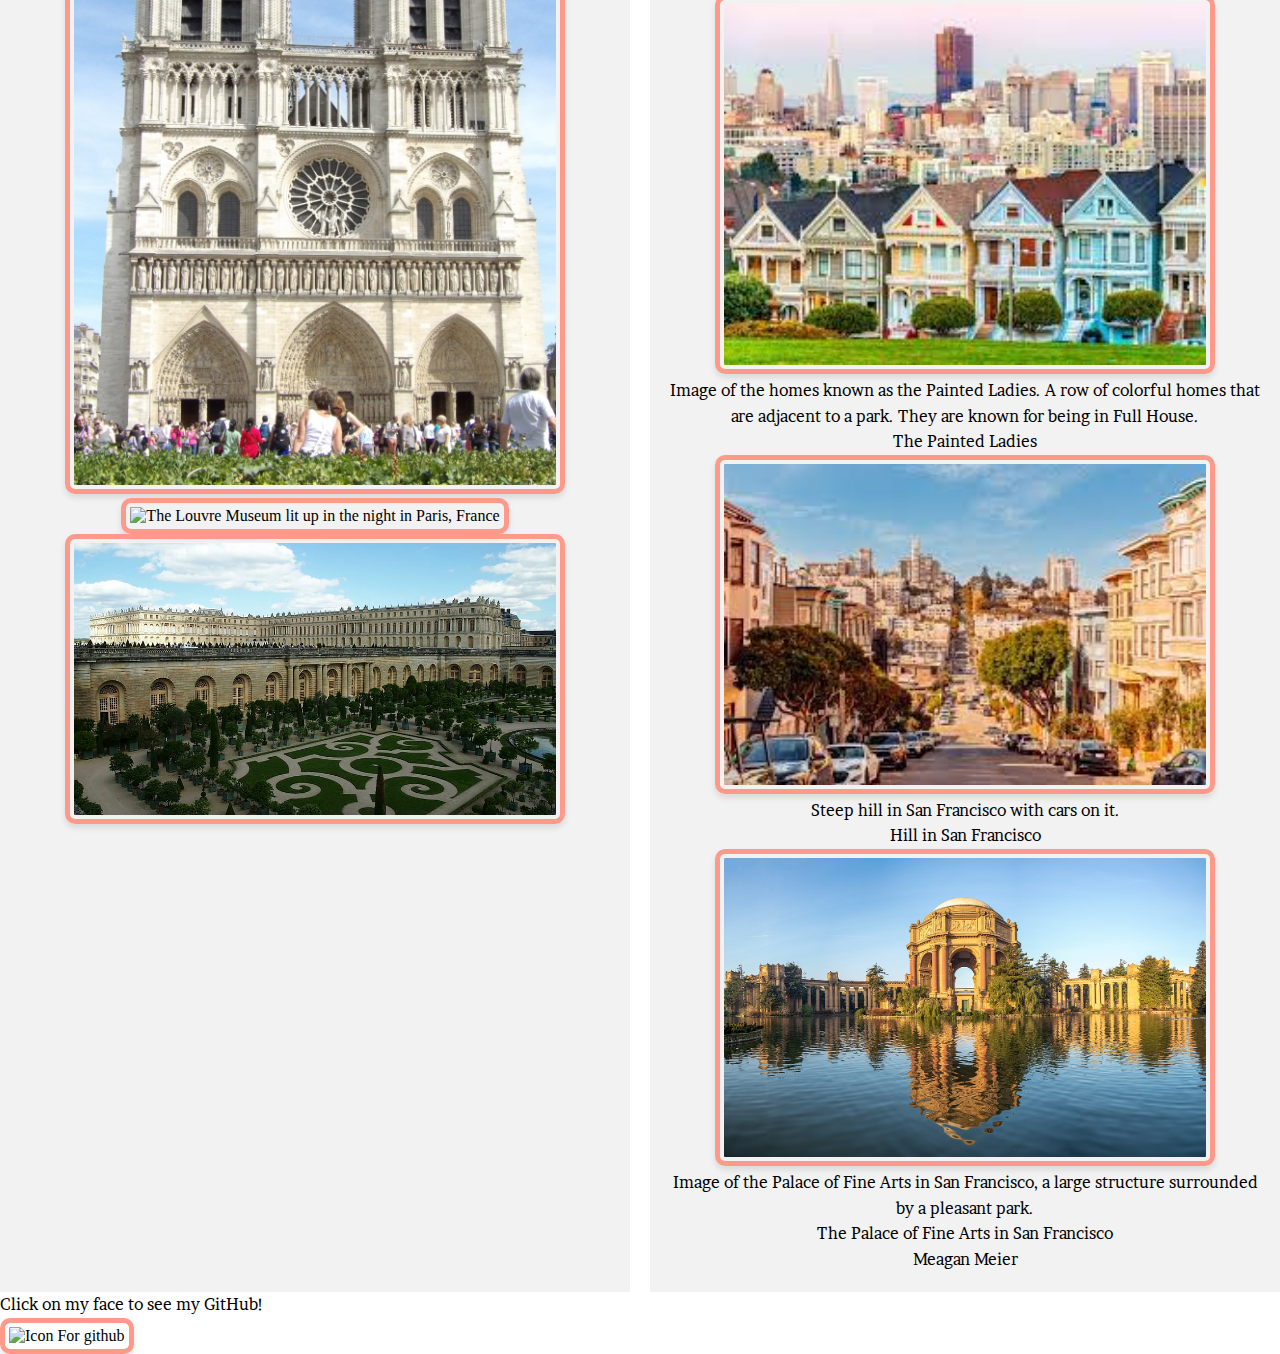
==== commit e8c047e4: "Update index.html" ====
--- a/index.html
+++ b/index.html
@@ -9,6 +9,7 @@
     <link rel="stylesheet" href="css/reset.css">
     <link rel="stylesheet" href="css/style.css">
     <link rel="stylesheet" href="lightbox.css">
+    <link rel="icon" href="images/paris_notre_dame.jpg">
     <link rel="stylesheet" href="https://fonts.googleapis.com/css?family=Brawler">
 </head>
 
@@ -170,8 +171,13 @@
             </div>
         </div>
     </main>
+    <footer>
+        <p>Click on my face to see my GitHub!</p>
+        <img src="images/selfie_icon.JPG" alt="Icon For github" onclick=redirectGit()>
+    </footer>
     <script src="lightbox-plus-jquery.js"></script>
     <script src="gallery.js"></script>
+    <script src="gitlink.js"></script>
 
 </body>
 
--- a/css/style.css
+++ b/css/style.css
@@ -72,7 +72,7 @@
 }
 
 h1 {
-    font-family: Arial, Helvetica, sans-serif;
+    font-family: 'Brawler', serif;
     font-size: 28px;
     color: #438fed;
     padding: 10px 20px;
@@ -90,13 +90,13 @@
 }
 
 p {
-    font-family: Arial, Helvetica, sans-serif;
+    font-family: 'Brawler', serif;
     line-height: 1.6;
-    font-family: Arial, Helvetica, sans-serif;
+
 }
 
 .button-container {
-    font-family: Arial, Helvetica, sans-serif;
+    font-family: 'Brawler', serif;
     background-color: #0d53a9;
     color: #fff;
     padding: 10px 30px;
@@ -143,6 +143,7 @@
     border-radius: 10px;
     box-shadow: 0 4px 6px rgba(0, 0, 0, 0.1);
     width: 400px;
+    padding: 4px;
 }
 
 img:hover {
@@ -208,4 +209,12 @@
         background-position: center;
 
     }
-}
+
+    img {
+        border: 5px solid #ff9a8b;
+        border-radius: 10px;
+        box-shadow: 0 4px 6px rgba(0, 0, 0, 0.1);
+        width: 500px;
+        padding: 4px;
+    }
+}
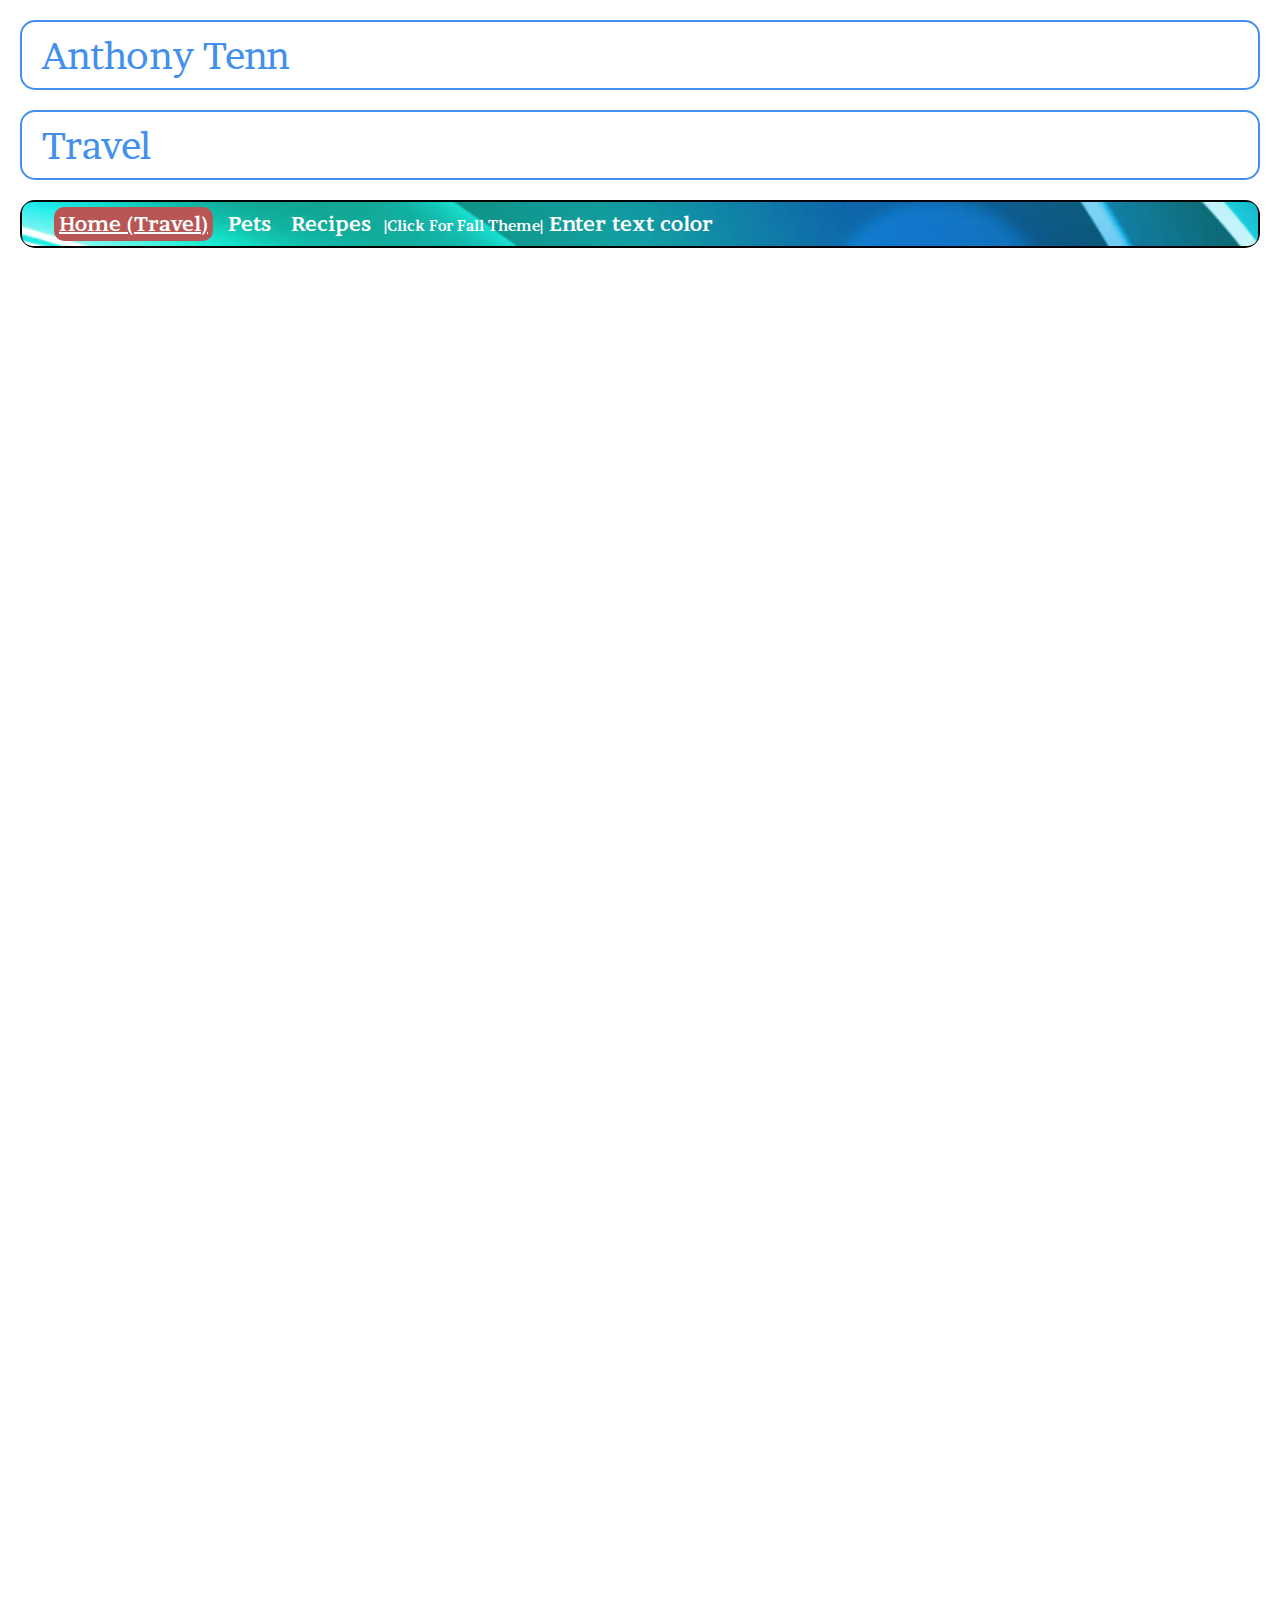
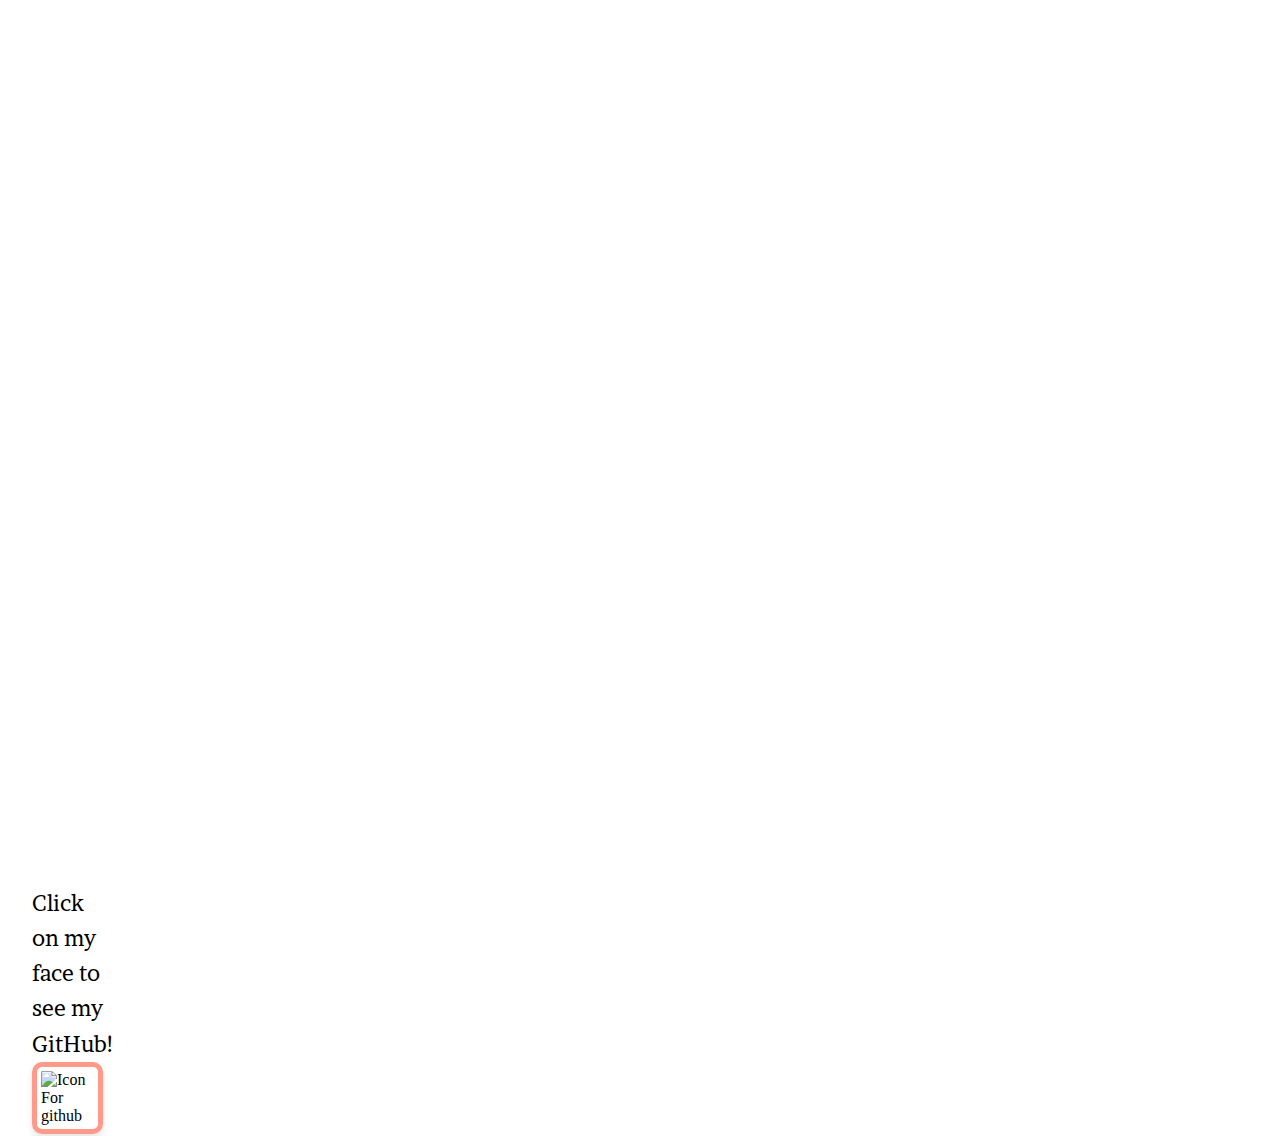
==== commit c7b5f246: "Update index.html" ====
--- a/index.html
+++ b/index.html
@@ -17,7 +17,7 @@
     <main>
 
         <h1>Anthony Tenn</h1>
-        <h1>Paris, France</h1>
+        <h1>Travel</h1>
         <a href="#main" class="skip-link">Skip to Main Content</a>
 
         <nav>
@@ -26,7 +26,7 @@
                 <a href="pets.html">Pets</a>
                 <a href="recipes.html">Recipes</a>
                 <button id="colorButton">|Click For Fall Theme|</button>
-
+                <input type="text" id="inputColor" placeholder="Enter text color">
             </div>
 
 
@@ -136,36 +136,29 @@
                         <img src="images/San_Francisco_Alcatraz.jpeg" alt="Alcatraz Island">
                     </a>
 
-                    <p>Image of the Alcatraz prison.<br>Alcatraz island</p>
 
 
                     <a href="images/San_Francisco_Lombard.jpeg" data-lightbox="pics" data-title="Lombard Street">
                         <img src="images/San_Francisco_Lombard.jpeg" alt="Lombard Street">
                     </a>
-                    <p>Picture of Lombard street in San Francisco.<br>Lombard Street</p>
+
 
                     <a href="images/San_Francisco_painted_ladies.jpeg" data-lightbox="pics" data-title="Painted Ladies">
                         <img src="images/San_Francisco_painted_ladies.jpeg" alt="Painted Ladies">
                     </a>
-                    <p>Image of the homes known as the Painted Ladies. A row of colorful homes that are adjacent to a
-                        park.
-                        They
-                        are known for being in Full House.<br>The Painted Ladies</p>
+
 
                     <a href="images/San_Francisco_street.jpeg" data-lightbox="pics" data-title="Steep Hill">
                         <img src="images/San_Francisco_street.jpeg" alt="Steep Hill">
                     </a>
 
-                    <p>Steep hill in San Francisco with cars on it.<br>Hill in San Francisco</p>
 
                     <a href="images/San_Francisco_palace.jpeg" data-lightbox="pics" data-title="Palace of Fine Arts">
                         <img src="images/San_Francisco_palace.jpeg" alt="Palace of Fine Arts">
                     </a>
 
-                    <p>Image of the Palace of Fine Arts in San Francisco, a large structure surrounded by a pleasant
-                        park.<br>The Palace of Fine Arts in San Francisco</p>
 
-                    <p>Meagan Meier</p>
+
                 </div>
 
             </div>
--- a/css/style.css
+++ b/css/style.css
@@ -1,3 +1,30 @@
+@keyframes Pulsing {
+    0% {
+        transform: scale(1);
+    }
+
+    50% {
+        transform: scale(1.1);
+    }
+
+    100% {
+        transform: scale(1);
+    }
+}
+
+@keyframes fade {
+    0% {
+        opacity: 0;
+        transform: translateY(18px);
+    }
+
+    100% {
+        opacity: 1;
+        transform: translateY(0);
+    }
+}
+
+
 .skip-link {
     position: absolute;
     top: -500px;
@@ -14,62 +41,21 @@
     font-size: 14px;
 }
 
-
-
-
-/*tablet view */
-@media screen and (min-width: 701px) and (max-width: 1200px) {
-    h1 {
-        font-size: 25px;
-    }
-
-    h2,
-    h3 {
-        font-size: 22px;
-    }
-
-    .grid-container {
-        display: grid;
-        grid-template-columns: repeat(2, 1fr);
-
-        gap: 22px;
-    }
-
-    .grid-item {
-        padding: 10px;
-
-        opacity: 0;
-        animation: fade 1.6s ease-in-out forwards;
-
-    }
-
-}
-
-@keyframes fade {
-    0% {
-        opacity: 0;
-        transform: translateY(19px);
-    }
-
-    100% {
-        opacity: 1;
-        transform: translateY(0);
-    }
-}
-
-@keyframes Pulsing {
-    0% {
-        transform: scale(1);
-    }
-
-    50% {
-        transform: scale(1.1);
-    }
-
-    100% {
-        transform: scale(1);
-    }
-}
+footer {
+
+    border-radius: 10px;
+    margin-left: 30px;
+    width: 100px;
+    padding: 2px;
+}
+
+footer,
+img {
+    width: 75px;
+
+}
+
+
 
 h1 {
     font-family: 'Brawler', serif;
@@ -105,38 +91,6 @@
 
 }
 
-@media (prefers-reduced-motion: reduce) {
-    img.gif-image {
-        display: none;
-        margin: 0 auto;
-    }
-
-    img.nongif-image {
-        display: block;
-        margin: 0 auto;
-    }
-
-
-}
-
-@media not (prefers-reduced-motion: reduce) {
-    img.gif-image {
-        display: block;
-        text-align: center;
-
-        margin: 0 auto;
-
-    }
-
-    img.nongif-image {
-        display: none;
-        text-align: center;
-
-        margin: 0 auto;
-
-    }
-
-}
 
 img {
     border: 5px solid #ff9a8b;
@@ -146,10 +100,6 @@
     padding: 4px;
 }
 
-img:hover {
-    transform: scale(1.09);
-    transition: transform 0.25s ease;
-}
 
 nav {
     border: 2px solid black;
@@ -158,9 +108,6 @@
 
 }
 
-
-
-
 li {
     display: inline-block;
     margin-left: 50px;
@@ -192,14 +139,54 @@
     background-color: #f2f2f2;
     padding: 20px;
     text-align: center;
-}
-
-
-
-@media screen and (min-width: 1201px) {
+    animation: fade 0.01s ease-in-out forwards;
+}
+
+
+
+
+
+/*tablet view */
+@media screen and (min-width: 768px) {
+    h1 {
+        font-size: 25px;
+    }
+
+    h2,
+    h3 {
+        font-size: 22px;
+    }
 
     .grid-container {
+        display: grid;
         grid-template-columns: repeat(2, 1fr);
+
+        gap: 22px;
+    }
+
+    .grid-item {
+        padding: 10px;
+
+
+    }
+
+}
+
+@media screen and (min-width: 992px) {
+
+
+    .grid-container {
+        display: grid;
+        grid-template-columns: 1fr;
+
+        gap: 22px;
+    }
+
+    .grid-item {
+        padding: 10px;
+
+
+
     }
 
     .button-container {
@@ -217,4 +204,91 @@
         width: 500px;
         padding: 4px;
     }
-}
+
+    h1 {
+        font-family: 'Brawler', serif;
+        font-size: 38px;
+        color: #438fed;
+        padding: 10px 20px;
+        border: 2px solid #438fed;
+        border-radius: 15px;
+        margin: 20px 20px 20px 20px;
+        transition: transform 0.3s, color 0.3s;
+        animation: Pulsing 1s infinite;
+    }
+
+
+    h2,
+    h3 {
+        font-size: 32px;
+    }
+
+    p {
+
+        font-size: 22px;
+
+    }
+
+    nav {
+        font-size: 20px;
+    }
+}
+
+@media (prefers-reduced-motion: reduce) {
+    img.gif-image {
+        display: none;
+        margin: 0 auto;
+    }
+
+    img.nongif-image {
+        display: block;
+        margin: 0 auto;
+    }
+
+    .button-container,
+    .grid-item img:first-child,
+    img:hover,
+    h1,
+    h2,
+    h3,
+    p,
+    nav {
+        animation-play-state: paused;
+    }
+
+    img:hover {
+        transform: scale(1.09);
+
+    }
+}
+
+@media not (prefers-reduced-motion: reduce) {
+    img.gif-image {
+        display: block;
+        text-align: center;
+
+        margin: 0 auto;
+
+    }
+
+    img.nongif-image {
+        display: none;
+        text-align: center;
+
+        margin: 0 auto;
+
+    }
+
+    .grid-item {
+        padding: 10px;
+
+        opacity: 0;
+        animation: fade 1.6s ease-in-out forwards;
+
+    }
+
+    img:hover {
+        transform: scale(1.09);
+        transition: transform 0.25s ease;
+    }
+}
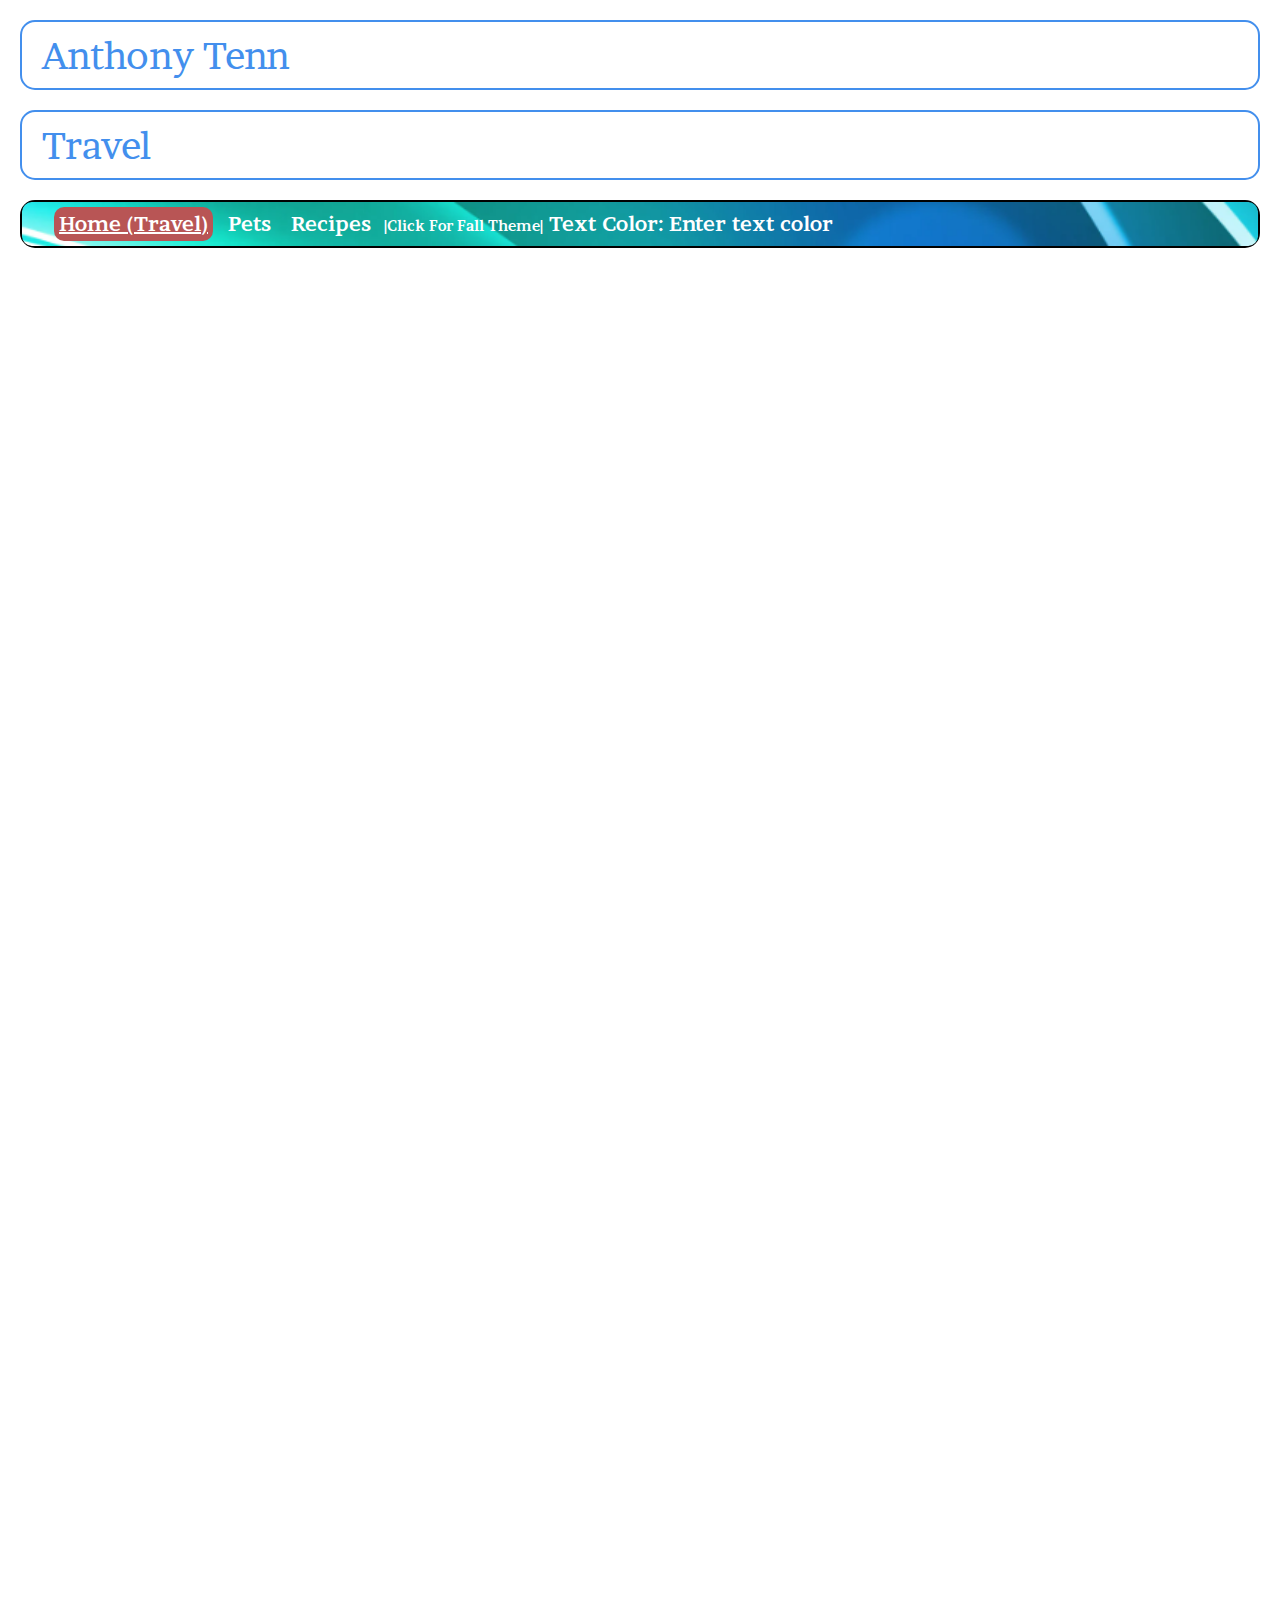
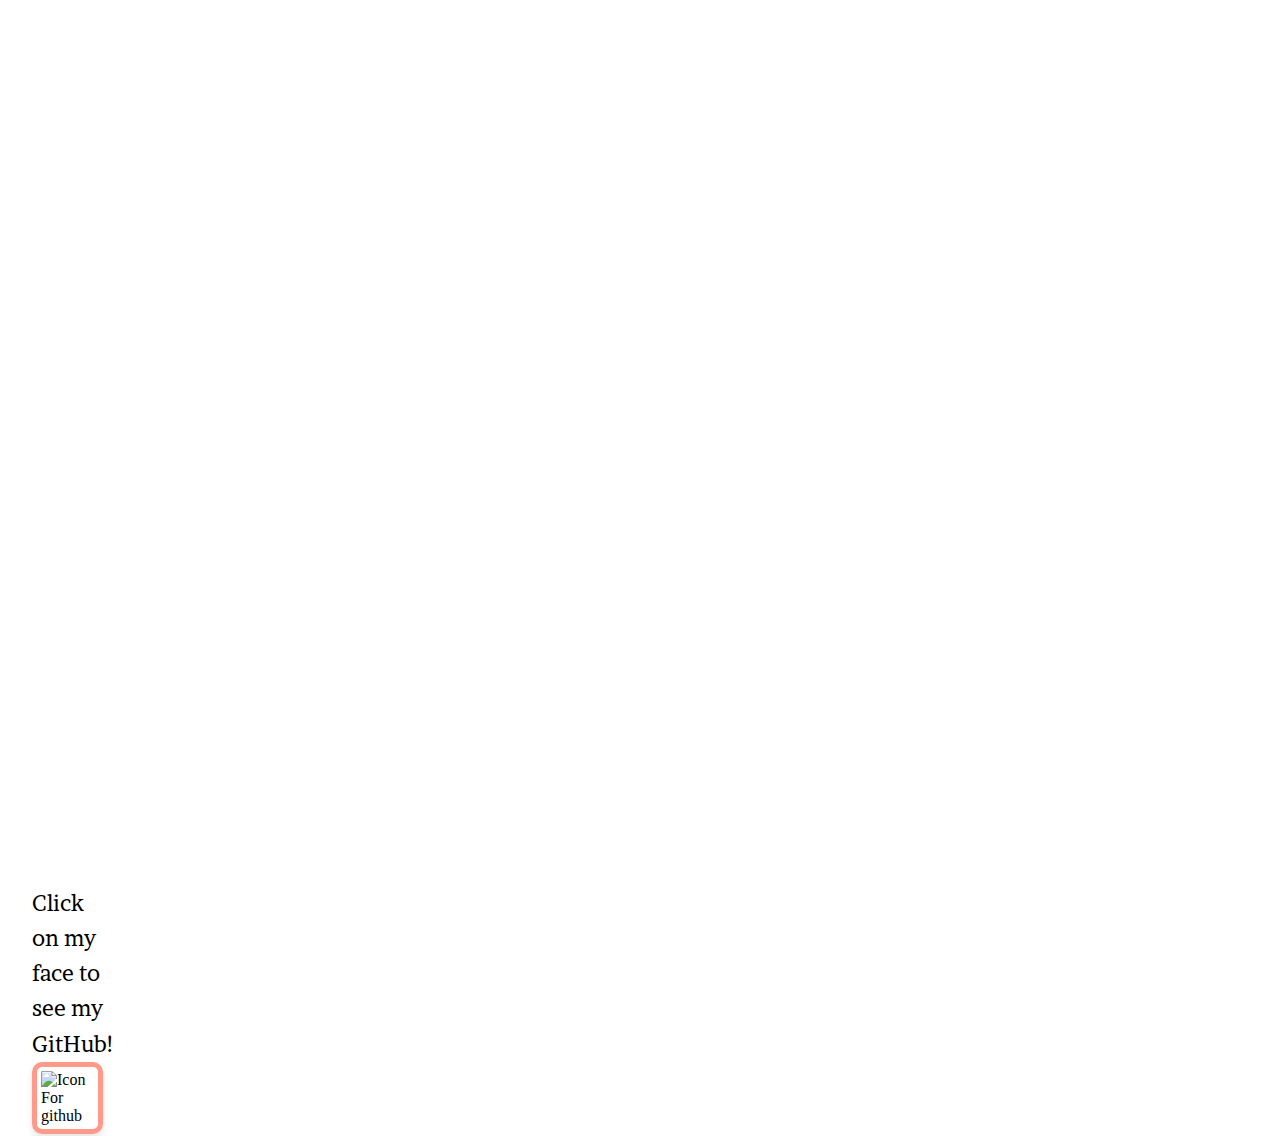
==== commit 32117fb4: "Update index.html" ====
--- a/index.html
+++ b/index.html
@@ -26,6 +26,7 @@
                 <a href="pets.html">Pets</a>
                 <a href="recipes.html">Recipes</a>
                 <button id="colorButton">|Click For Fall Theme|</button>
+                <label for="inputColor">Text Color:</label>
                 <input type="text" id="inputColor" placeholder="Enter text color">
             </div>
 
